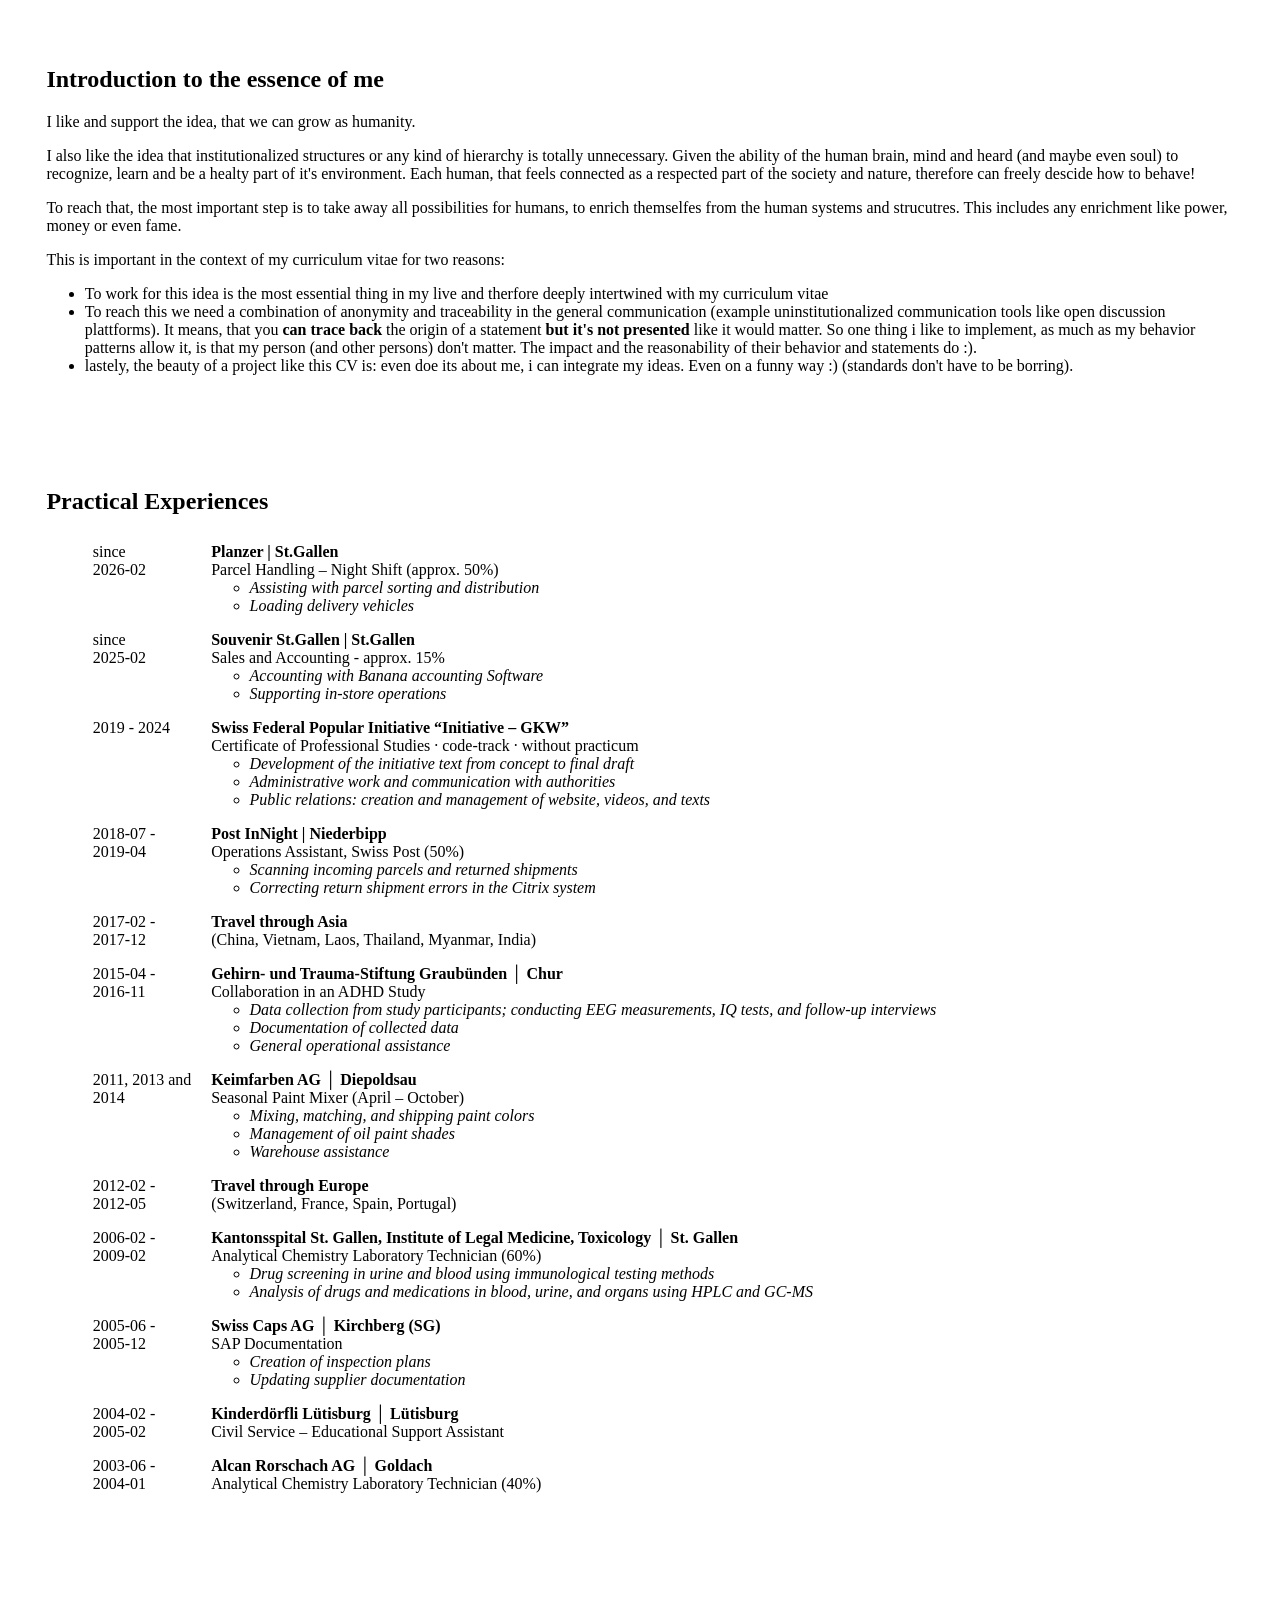
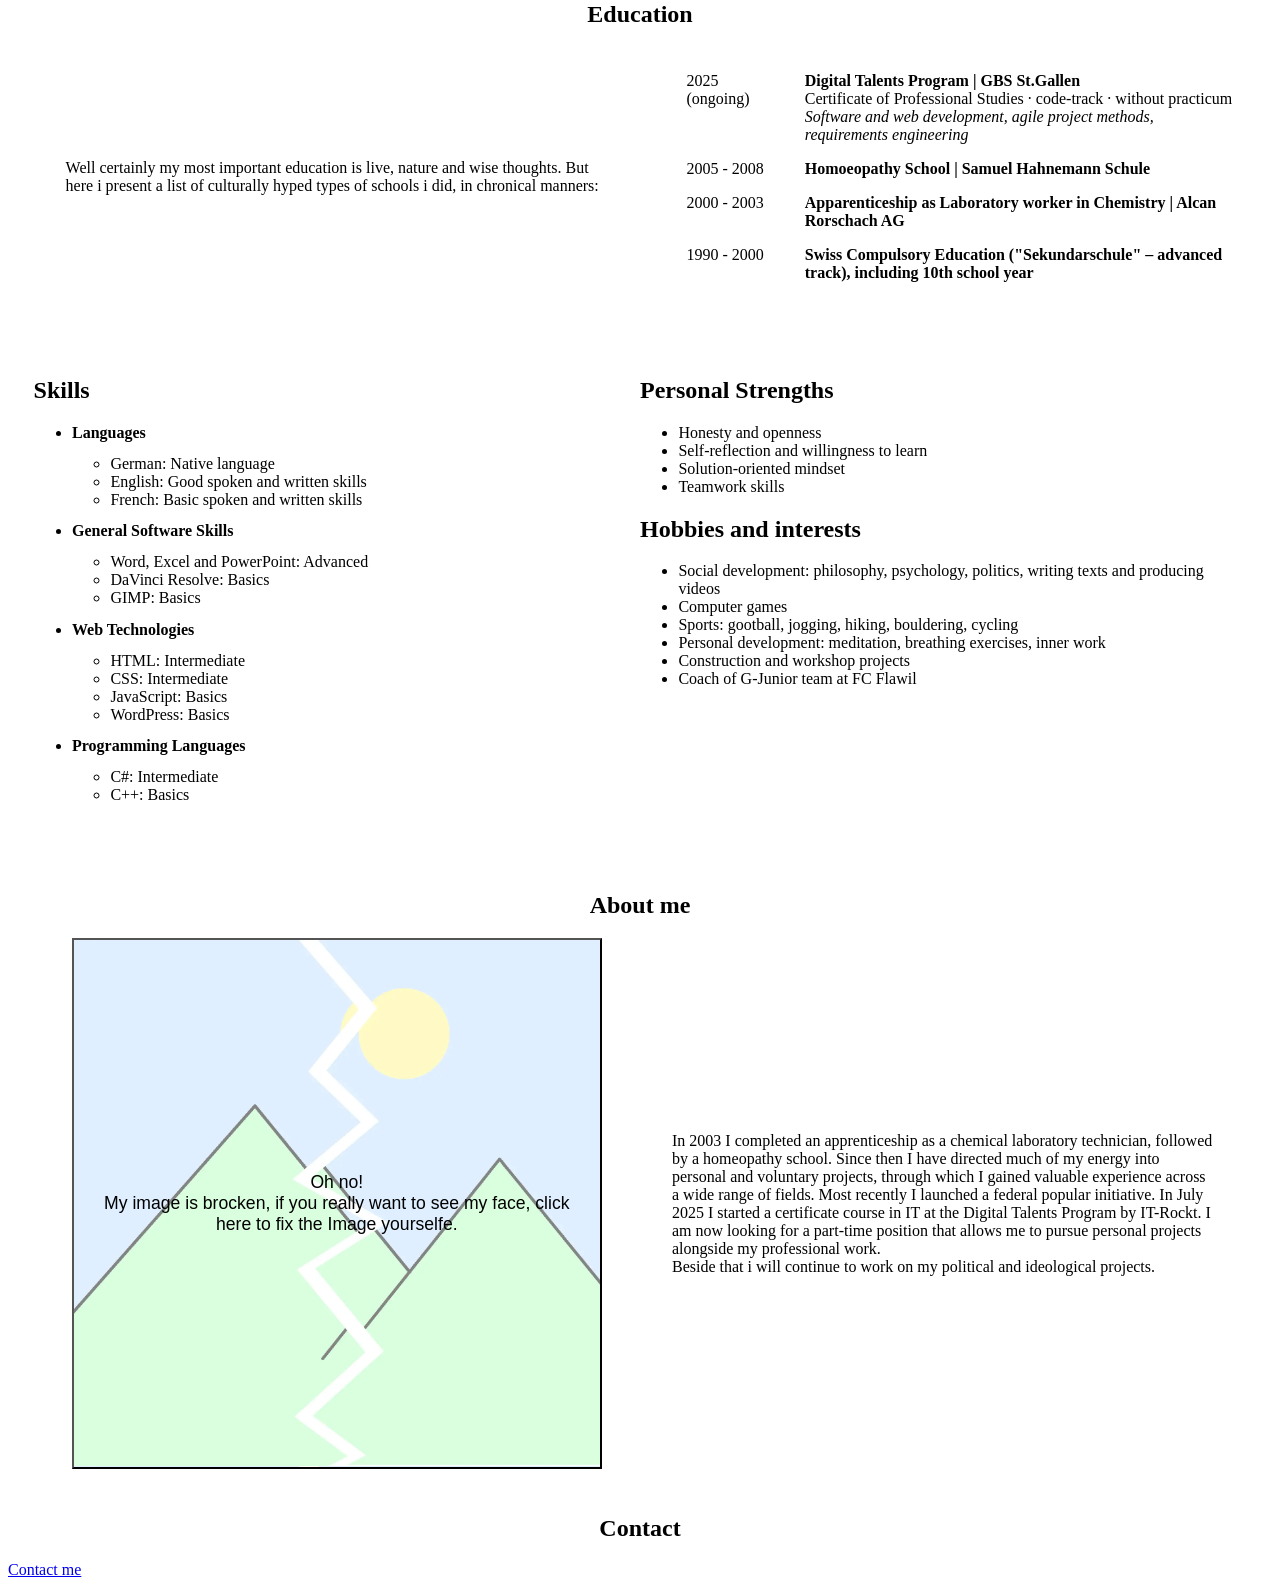
==== docs/index.html @ 8fc04ad5 "added the sceletton for the puzzle game" ====
<!DOCTYPE html>
<html lang="en">

<head>
    <meta charset="UTF-8">
    <meta name="viewport" content="width=device-width, initial-scale=1.0">
    <link rel="stylesheet" href="Styles/styles.css">
    <script src="Scripts/js.js" defer></script>
    <title>Curriculum Vitae</title>
</head>

<body>

<!-- =================================================================================================
                                            -- HEADER --
     =================================================================================================-->

    <header>
        <title>
            Curriculum Vitae
        </title>
    </header>
    <main>
        <section name="page-hero">

        </section>

<!-- =================================================================================================
                                        Section: INTRODUCTION
     =================================================================================================-->

        <section name="indroduction" class="std-section">
            <h1>
                Introduction to the essence of me
            </h1>
            <p class="section-p">
                I like and support the idea, that we can grow as humanity.
            </p>
            <p>
                I also like the idea that institutionalized structures or any kind of hierarchy is totally unnecessary. Given the ability of the human brain, mind and heard (and maybe even soul) to recognize, learn and be a healty part of it's environment. Each human, that feels connected as a respected part of the society and nature, therefore can freely descide how to behave!
            </p>
            <p>
                To reach that, the most important step is to take away all possibilities for humans, to enrich
                themselfes from the human systems and strucutres. This includes any enrichment like power, money or even fame.
            </p>
            <p>
                This is important in the context of my curriculum vitae for two reasons:
            <ul>
                <li>
                    To work for this idea is the most essential thing in my live and therfore deeply intertwined with my curriculum vitae
                </li>
                <li>
                    To reach this we need a combination of anonymity and traceability in the general communication (example uninstitutionalized communication tools like open discussion plattforms). It means, that you <strong>can trace back</strong> the origin of a statement <strong>but it's not presented</strong> like it would matter. So one thing i like to implement, as much as my behavior patterns allow it, is that my person (and other persons) don't matter. The impact and the reasonability of their behavior and statements do :).
                </li>
                <li>
                    lastely, the beauty of a project like this CV is: even doe its about me, i can integrate my ideas. Even on a funny way :) (standards don't have to be borring).
                </li>

            </ul>
            </p>
        </section>

<!-- =================================================================================================
                                    Section: Practical Experiences
     =================================================================================================-->

        <section name="experience" class="std-section">
            <h1>
                Practical Experiences
            </h1>

            <ul>

                <li class="chronical-li">
                    <div>
                        <p>since </p>
                        <time datetime="2025-02">2026-02</time>
                    </div>
                    <div>
                        <h2 class="chronical-li-h2">Planzer | St.Gallen</h2>
                        <p>Parcel Handling – Night Shift (approx. 50%)</p>
                        <p><i>
                                <ul>
                                    <li>
                                        Assisting with parcel sorting and distribution
                                    </li>
                                    <li>
                                        Loading delivery vehicles
                                    </li>
                                </ul>
                            </i></p>
                    </div>
                </li>

                <li class="chronical-li">
                    <div>
                        <p>since </p>
                        <time datetime="2025-02">2025-02</time>
                    </div>
                    <div>
                        <h2 class="chronical-li-h2">Souvenir St.Gallen | St.Gallen</h2>
                        <p>Sales and Accounting - approx. 15%</p>
                        <p><i>
                            <ul>
                                <li>
                                    Accounting with Banana accounting Software
                                </li>
                                <li>
                                    Supporting in-store operations
                                </li>
                            </ul>
                        </i></p>
                    </div>
                </li>

                <li class="chronical-li">
                    <div>
                        <time datetime="2019">2019</time>
                        <span aria-label="to"> - </span>
                        <time datetime="2024">2024</time>
                    </div>
                    <div>
                        <h2 class="chronical-li-h2">Swiss Federal Popular Initiative “Initiative – GKW”</h2>
                        <p>Certificate of Professional Studies · code-track · without practicum</p>
                        <p><i>
                            <ul>
                                <li>
                                    Development of the initiative text from concept to final draft
                                </li>
                                <li>
                                    Administrative work and communication with authorities
                                </li>
                                <li>
                                    Public relations: creation and management of website, videos, and texts
                                </li>
                            </ul>
                        </i></p>
                    </div>
                </li>

                <li class="chronical-li">
                    <div>
                        <time datetime="2018-07">2018-07</time>
                        <span aria-label="to"> - </span>
                        <time datetime="2019-04">2019-04</time>
                    </div>
                    <div>
                        <h2 class="chronical-li-h2">Post InNight | Niederbipp</h2>
                        <p>Operations Assistant, Swiss Post (50%)</p>
                        <p><i>
                            <ul>
                                <li>
                                    Scanning incoming parcels and returned shipments
                                </li>
                                <li>
                                    Correcting return shipment errors in the Citrix system
                                </li>
                            </ul>
                        </i></p>
                    </div>
                </li>

                <li class="chronical-li">
                    <div>
                        <time datetime="2017-02">2017-02</time>
                        <span aria-label="to"> - </span>
                        <time datetime="2017-12">2017-12</time>
                    </div>
                    <div>
                        <h2 class="chronical-li-h2">Travel through Asia</h2>
                        <p>(China, Vietnam, Laos, Thailand, Myanmar, India)</p>
                    </div>
                </li>

                <li class="chronical-li">
                    <div>
                        <time datetime="2015-04">2015-04</time>
                        <span aria-label="to"> - </span>
                        <time datetime="2016-11">2016-11</time>
                    </div>
                    <div>
                        <h2 class="chronical-li-h2">Gehirn- und Trauma-Stiftung Graubünden │ Chur</h2>
                        <p>Collaboration in an ADHD Study</p>
                        <p><i>
                            <ul>
                                <li>
                                    Data collection from study participants; conducting EEG measurements, IQ tests, and follow-up interviews
                                </li>
                                <li>
                                    Documentation of collected data
                                </li>
                                <li>
                                    General operational assistance
                                </li>
                            </ul>
                        </i></p>
                    </div>
                </li>

                <li class="chronical-li">
                    <div>
                        <time datetime="2011">2011</time>, 
                        <time datetime="2013">2013</time> and 
                        <time datetime="2014">2014</time>
                    </div>
                    <div>
                        <h2 class="chronical-li-h2">Keimfarben AG │ Diepoldsau</h2>
                        <p>Seasonal Paint Mixer (April – October)</p>
                        <p><i>
                            <ul>
                                <li>
                                    Mixing, matching, and shipping paint colors
                                </li>
                                <li>
                                    Management of oil paint shades
                                </li>
                                <li>
                                    Warehouse assistance
                                </li>                                
                            </ul>
                        </i></p>
                    </div>
                </li>

                <li class="chronical-li">
                    <div>
                        <time datetime="2012-02">2012-02</time>
                        <span aria-label="to"> - </span>
                        <time datetime="2012-05">2012-05</time>
                    </div>
                    <div>
                        <h2 class="chronical-li-h2">Travel through Europe</h2>
                        <p>(Switzerland, France, Spain, Portugal)</p>
                    </div>
                </li>

                <li class="chronical-li">
                    <div>
                        <time datetime="2006-02">2006-02</time>
                        <span aria-label="to"> - </span>
                        <time datetime="2009-02">2009-02</time>
                    </div>
                    <div>
                        <h2 class="chronical-li-h2">Kantonsspital St. Gallen, Institute of Legal Medicine, Toxicology │ St. Gallen</h2>
                        <p>Analytical Chemistry Laboratory Technician (60%)</p>
                        <p><i>
                            <ul>
                                <li>
                                    Drug screening in urine and blood using immunological testing methods
                                </li>
                                <li>
                                    Analysis of drugs and medications in blood, urine, and organs using HPLC and GC-MS
                                </li>
                            </ul>
                        </i></p>
                    </div>
                </li>
                
                <li class="chronical-li">
                    <div>
                        <time datetime="2005-06">2005-06</time>
                        <span aria-label="to"> - </span>
                        <time datetime="2005-12">2005-12</time>
                    </div>
                    <div>
                        <h2 class="chronical-li-h2">Swiss Caps AG │ Kirchberg (SG)</h2>
                        <p>SAP Documentation</p>
                        <p><i>
                            <ul>
                                <li>
                                    Creation of inspection plans
                                </li>
                                <li>
                                    Updating supplier documentation
                                </li>
                            </ul>
                        </i></p>
                    </div>
                </li>

                <li class="chronical-li">
                    <div>
                        <time datetime="2004-02">2004-02</time>
                        <span aria-label="to"> - </span>
                        <time datetime="2005-02">2005-02</time>
                    </div>
                    <div>
                        <h2 class="chronical-li-h2">Kinderdörfli Lütisburg │ Lütisburg</h2>
                        <p>Civil Service – Educational Support Assistant</p>
                    </div>
                </li>

                <li class="chronical-li">
                    <div>
                        <time datetime="2003-06">2003-06</time>
                        <span aria-label="to"> - </span>
                        <time datetime="2004-01">2004-01</time>
                    </div>
                    <div>
                        <h2 class="chronical-li-h2">Alcan Rorschach AG │ Goldach</h2>
                        <p>Analytical Chemistry Laboratory Technician (40%)</p>
                    </div>
                </li>
            </ul>

        </section>


<!-- =================================================================================================
                                Section: ECUCATION
     =================================================================================================-->        

        <section name="education" class="grid-section">
            
            <h1 class="centered-title">
                Education
            </h1>
            
            <p class="grid-section-p">
                Well certainly my most important education is live, nature and wise thoughts. But here i present a list of culturally hyped types of schools i did, in chronical manners:
            </p>

            <ul>
                <li class="chronical-li">
                    <div>
                        <time datetime="2025">2025</time>
                        <p>(on<span class="hidden-new-line">&hyphen;<br></span>going) </p>
                    </div>
                    <div>
                        <h2 class="chronical-li-h2">Digital Talents Program | GBS St.Gallen</h2>
                        <p>Certificate of Professional Studies · code-track · without practicum</p>
                        <p><i>Software and web development, agile project methods, requirements engineering</i></p>
                    </div>
                </li>

                <li class="chronical-li">
                    <div>
                        <time datetime="2005">2005</time><span aria-label="to"> - </span><time
                            datetime="2008">2008</time>
                    </div>
                    <div>
                        <h2 class="chronical-li-h2">Homoeopathy School | Samuel Hahnemann Schule</h2>
                    </div>
                </li>

                <li class="chronical-li">
                    <div>
                        <time datetime="2000">2000</time>
                        <span aria-label="to"> - </span>
                        <time datetime="2003">2003</time>
                    </div>
                    <div>
                        <h2 class="chronical-li-h2">Apparenticeship as Laboratory worker in Chemistry | Alcan Rorschach AG</h2>
                    </div>
                </li>

                <li class="chronical-li">
                    <div>
                        <time datetime="1990">1990</time>
                        <span aria-label="to"> - </span>
                        <time datetime="2000">2000</time>
                    </div>
                    <div>
                        <h2 class="chronical-li-h2">Swiss Compulsory Education ("Sekundarschule" – advanced track), including 10th school year</h2>
                    </div>
                </li>

            </ul>

        </section>


<!-- =================================================================================================
                                Section: SKILLS, PERSONAL STRENGHTS & HOBBIES
     =================================================================================================-->

        <section name="skills" class="grid-section">
            <div>
                <h1>
                    Skills
                </h1>

                <ul>
                    <li>
                        <h2 class="chronical-li-h2">Languages</h2>
                            
                        <ul>
                            <li>
                                German: Native language
                            </li>
                            <li>
                                English: Good spoken and written skills
                            </li>
                            <li>
                                French: Basic spoken and written skills
                            </li>    
                        </ul>
         
                    </li>

                    <li>
                        <h2 class="chronical-li-h2">General Software Skills</h2>
                            
                        <ul>
                            <li>
                                Word, Excel and PowerPoint: Advanced
                            </li>
                            <li>
                                DaVinci Resolve: Basics
                            </li>
                            <li>
                                GIMP: Basics
                            </li>
                        </ul>
                    </li>

                    <li>    
                        <h2 class="chronical-li-h2">Web Technologies</h2>
                                
                        <ul>
                            <li>
                                HTML: Intermediate
                            </li>
                            <li>
                                CSS: Intermediate
                            </li>
                            <li>
                                JavaScript: Basics
                            </li>
                            <li>
                                WordPress: Basics
                            </li>
                        </ul>
                    </li>

                    <li>    
                        <h2 class="chronical-li-h2">Programming Languages</h2>
                        
                        <ul>
                            <li>
                                C#: Intermediate
                            </li>
                            <li>
                                C++: Basics
                            </li>
                        </ul>
                   </li>

                </ul>
            </div>
        
            <div>
    
                <h1>
                    Personal Strengths
                </h1>
                <ul>
                    <li>
                        Honesty and openness
                    </li>
                    <li>
                        Self-reflection and willingness to learn
                    </li>
                    <li>
                        Solution-oriented mindset
                    </li>
                    <li>
                        Teamwork skills
                    </li>
                </ul>
                
                <h1>
                    Hobbies and interests
                </h1>
                <ul>
                    <li>
                        Social development: philosophy, psychology, politics, writing texts and producing videos
                    </li>
                    <li>
                        Computer games
                    </li>
                    <li>
                        Sports: gootball, jogging, hiking, bouldering, cycling
                    </li>
                    <li>
                        Personal development: meditation, breathing exercises, inner work
                    </li>
                    <li>
                        Construction and workshop projects
                    </li>
                    <li>
                        Coach of G-Junior team at FC Flawil
                    </li>
                </ul>
            </div>

        </section>


<!-- =================================================================================================
                                Section: ABUOUT ME
     =================================================================================================-->

        <section name="about-me" class="grid-section">

            <h1 class="centered-title">About me</h1>

            <button id="image-game-button" aria-label="Button to a visual game. It's not optimized for screen readers">
                Oh no!<br>
                My image is brocken, if you really want to see my face,
                click here to fix the Image yourselfe.</button>

            <p class="grid-section-p">In 2003 I completed an apprenticeship as a chemical laboratory        technician, followed by a homeopathy school. Since then I have directed much of my energy into personal and voluntary projects, through which I gained valuable experience across a wide range of fields. Most recently I launched a federal popular initiative. In July 2025 I started a certificate course in IT at the Digital Talents Program by IT-Rockt. I am now looking for a  part-time position that allows me to pursue personal projects alongside my professional work.
                <br>Beside that i will continue to work on my political and ideological projects.
            </p>
        </section>


<!-- =================================================================================================
                                Section: CONTACT ME
     =================================================================================================-->

        <section name="contact-me">
            <h1 class="centered-title">
                Contact
            </h1>
            <a href="ContactFormular.html" name="contact-form">Contact me</a>
        </section>


    </main>

    <footer>

    </footer>


    <dialog id="image-game-popup" class="dialog-field">
        <p>hi there</p>
        <button id="close-image-game">close</button>
    </dialog>
</body>

</html>
---- docs/Styles/styles.css ----
/* ==============================================================
     Section and Title Styling
   ============================================================== */

.std-section {
    padding: clamp(0.5rem, 3vw, 3rem);
}

.grid-section {
    padding: clamp(0.25rem, 2vw, 2rem)
}

@media (min-width: 900px) {
    .grid-section {
        display: grid; 
        grid-template-columns: 1fr 1fr;
    }
}

@media (min-width: 900px) {
    .centered-title {
        grid-column: 1 / -1;
        text-align: center;
    }
}

.grid-section-p {
    align-content: center;
    margin: 2em;
}

/* ==============================================================
     Chronical List Styling
   ============================================================== */

ul {
    padding-left: clamp(0.5rem, 3vw, 3rem);
}

.chronical-li * {
    margin: 0;
}

.chronical-li-h2 {
    font-size: 16px;
}

.chronical-li {
    display: grid; 
    grid-template-columns: clamp(2rem, 8vw, 10rem) 1fr;
    column-gap: 1rem;
    padding: 0.5em;
    list-style: none;
}

/* ==============================================================
     Spezial Media Queries
   ============================================================== */

@media (min-width: 900px) {
    .hidden-new-line {
        display: none;
    }
}   

/* ==============================================================
     Image Game Styling
   ============================================================== */

   /* ==============================================================
     Image Game Styling
   ============================================================== */
   /* --------------------------------------------------------------
        Button
   -------------------------------------------------------------- */
#image-game-button {
    display: block;
    width: 87.5%;
    aspect-ratio: 1 / 1;
    align-self: center;
    margin: 0 auto;
    padding: 20px;
    background-image: url("../Images/game-button-bg.webp");
    background-size: contain;
    font-size: 1.1em;
}

#image-game-button:hover {
    cursor: pointer;
}

   /* --------------------------------------------------------------
        Dialog
   -------------------------------------------------------------- */

.dialog-field {
    border: 0.2em;
    border-radius: 30%;

}
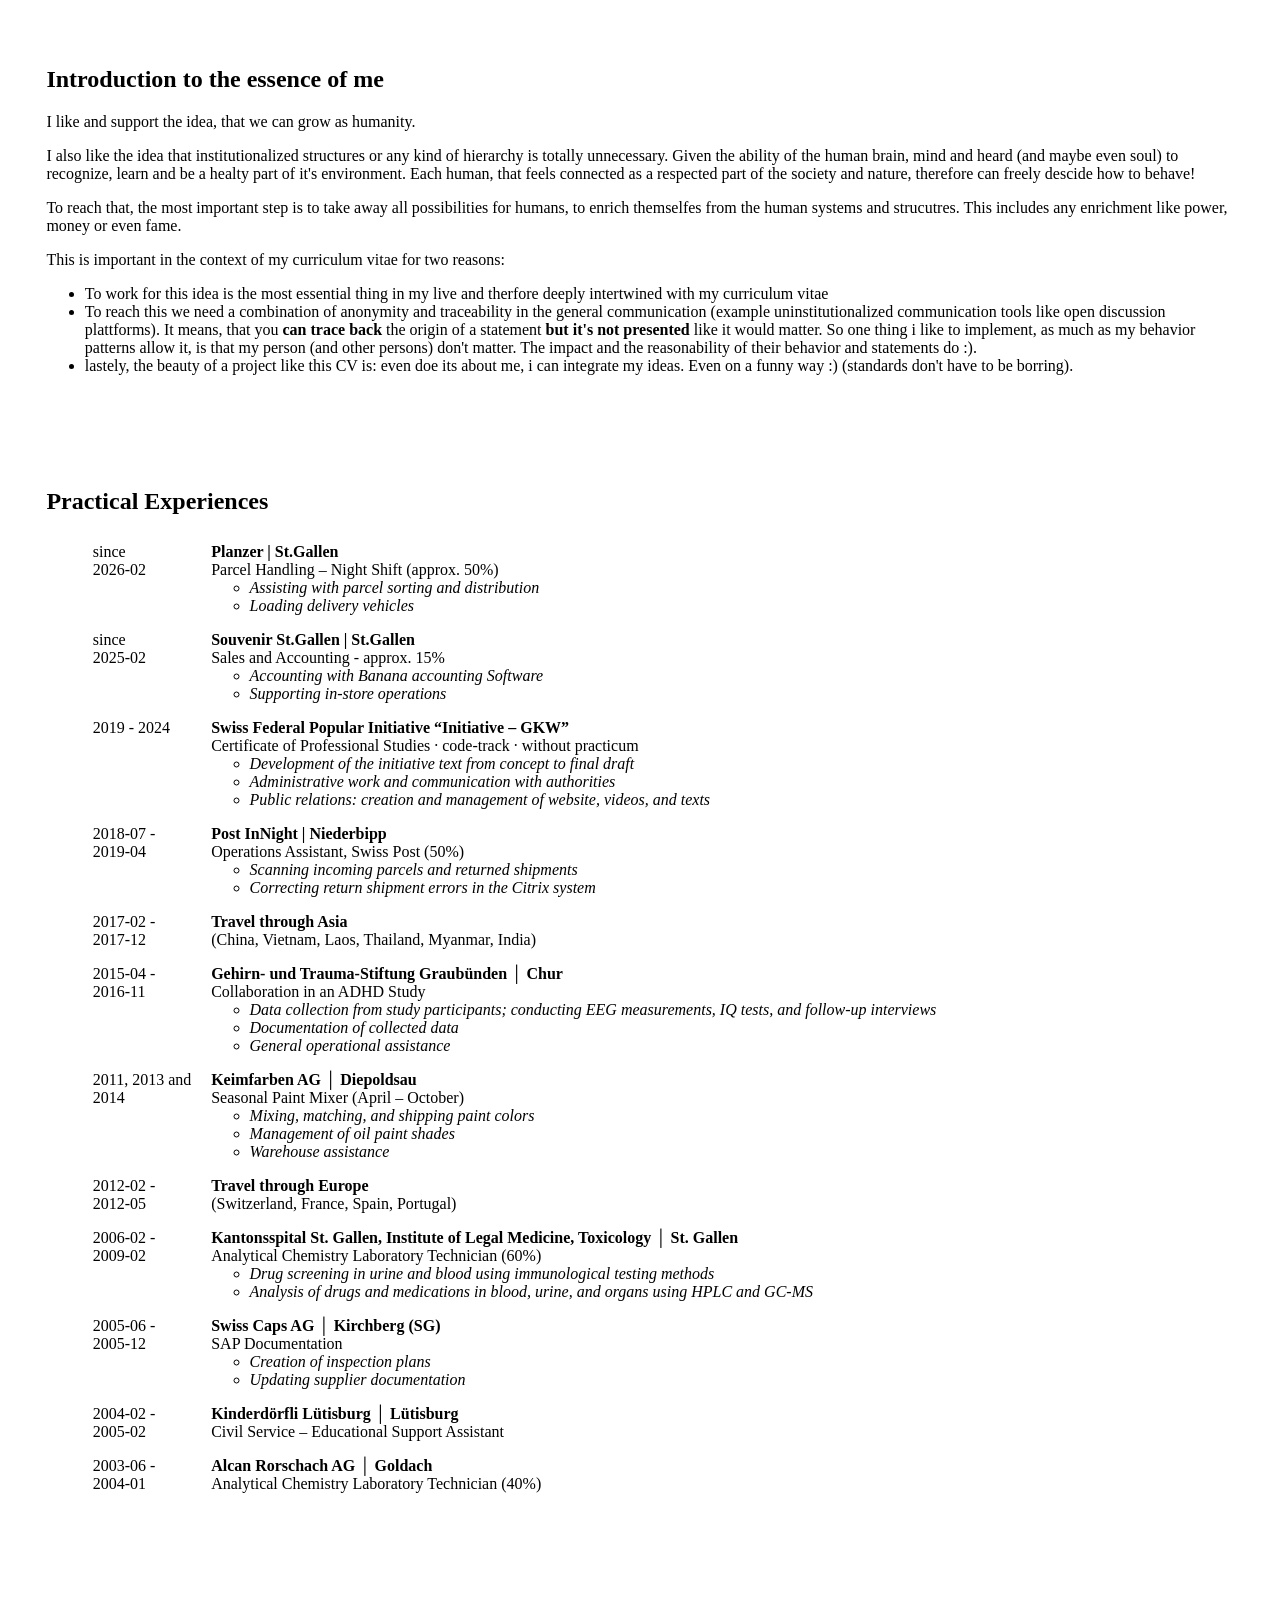
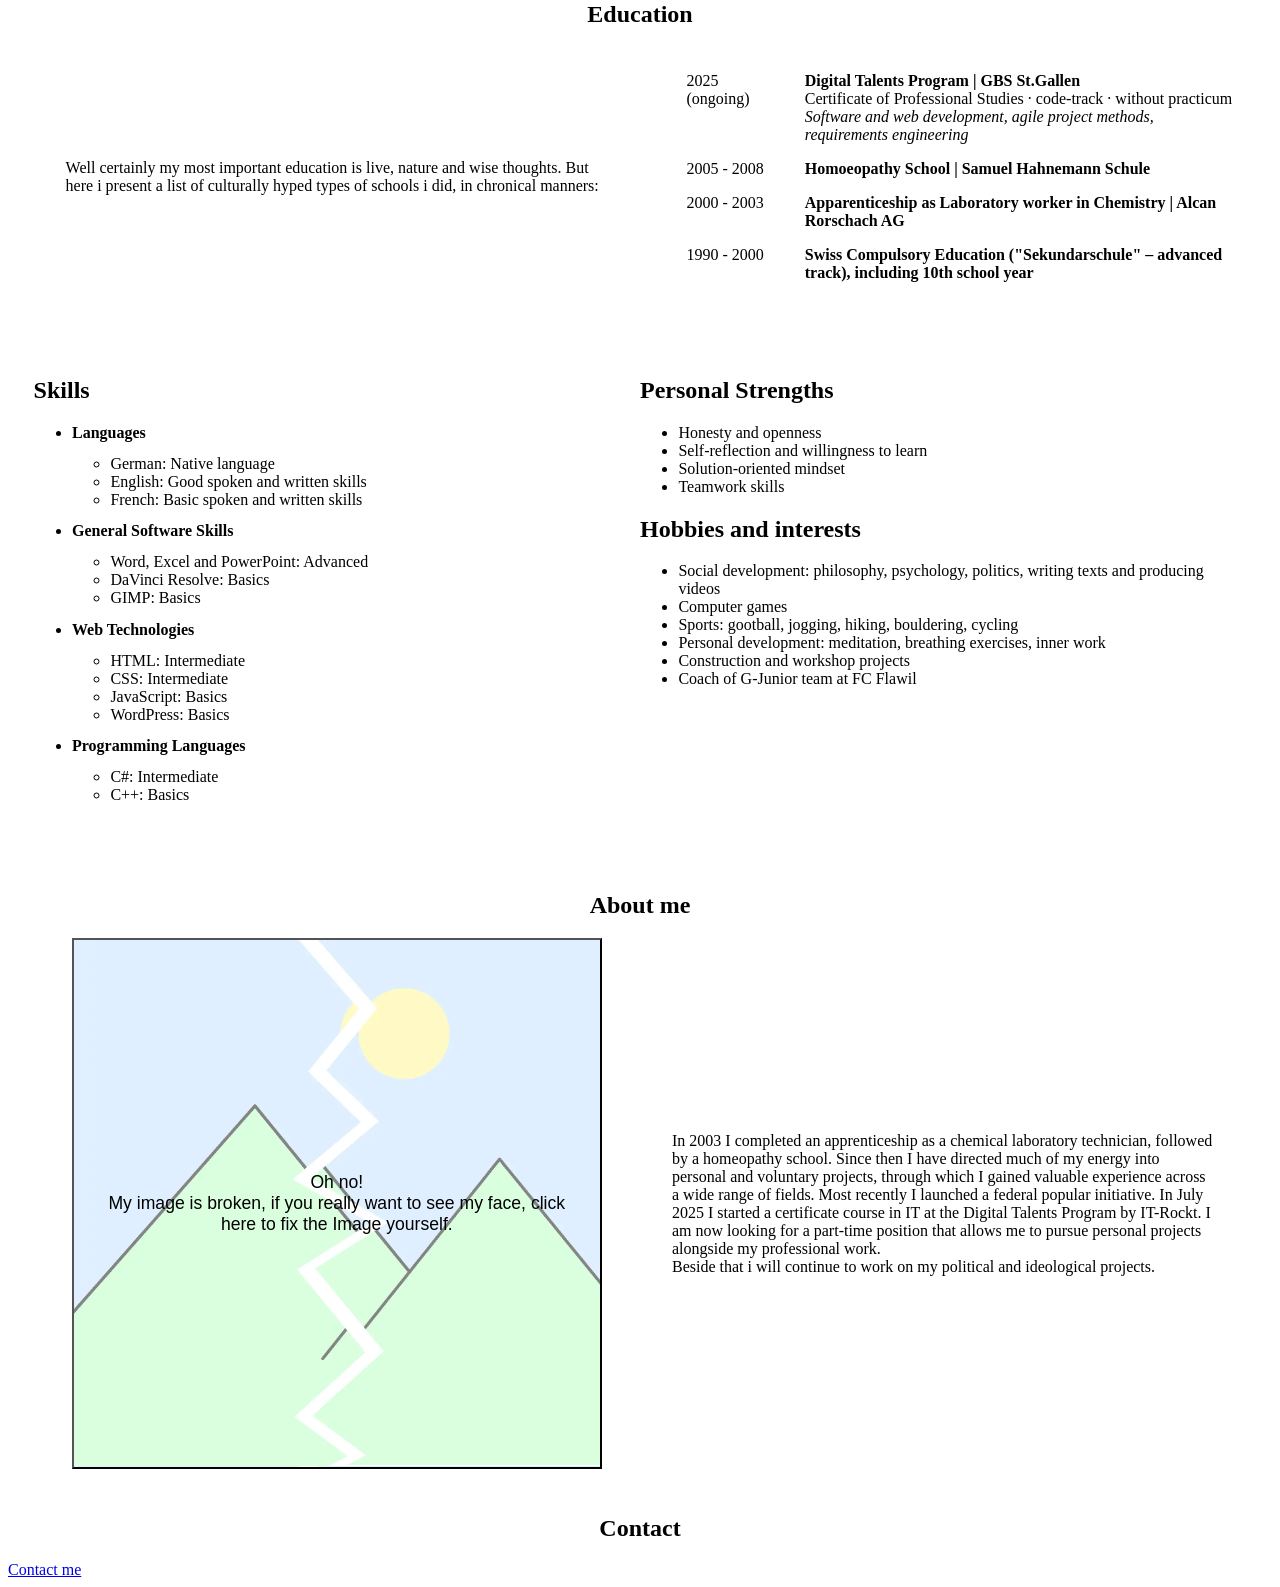
==== commit 04b6bcc9: "added the general styling for the game window" ====
--- a/docs/index.html
+++ b/docs/index.html
@@ -507,8 +507,8 @@
 
             <button id="image-game-button" aria-label="Button to a visual game. It's not optimized for screen readers">
                 Oh no!<br>
-                My image is brocken, if you really want to see my face,
-                click here to fix the Image yourselfe.</button>
+                My image is broken, if you really want to see my face,
+                click here to fix the Image yourself.</button>
 
             <p class="grid-section-p">In 2003 I completed an apprenticeship as a chemical laboratory        technician, followed by a homeopathy school. Since then I have directed much of my energy into personal and voluntary projects, through which I gained valuable experience across a wide range of fields. Most recently I launched a federal popular initiative. In July 2025 I started a certificate course in IT at the Digital Talents Program by IT-Rockt. I am now looking for a  part-time position that allows me to pursue personal projects alongside my professional work.
                 <br>Beside that i will continue to work on my political and ideological projects.
@@ -535,9 +535,20 @@
     </footer>
 
 
+<!-- =================================================================================================
+                                DIALOGS
+     =================================================================================================-->
+
     <dialog id="image-game-popup" class="dialog-field">
-        <p>hi there</p>
-        <button id="close-image-game">close</button>
+        <h1 class="dialog-title dialog-grid-item">Fix My Face - Puzzle</h1>
+        <section id="canvas">
+            <div id="canvas-box" class="game-box"></div>
+        </section>
+        <section id="puzzle">
+            <div id="puzzle-box" class="game-box"></div>
+        </section>
+        <button id="submit-image-solution" class="dialog-grid-item">submit solution</button>
+        <button id="close-image-game" class="close-button dialog-grid-item">close</button>
     </dialog>
 </body>
 
--- a/docs/Styles/styles.css
+++ b/docs/Styles/styles.css
@@ -1,3 +1,14 @@
+/* ==============================================================
+     Global Vaiables
+   ============================================================== */
+
+:root {
+    --std-color-1: #0d3b66;
+    --std-color-2: #faf0ca;
+    --std-color-3: #f4d35e;
+
+}
+
 /* ==============================================================
      Section and Title Styling
    ============================================================== */
@@ -67,9 +78,6 @@
      Image Game Styling
    ============================================================== */
 
-   /* ==============================================================
-     Image Game Styling
-   ============================================================== */
    /* --------------------------------------------------------------
         Button
    -------------------------------------------------------------- */
@@ -94,7 +102,66 @@
    -------------------------------------------------------------- */
 
 .dialog-field {
-    border: 0.2em;
-    border-radius: 30%;
+    place-items: center;
+    width: 90%;
+    height: 90%;
+    border: 0.2em solid var(--std-color-2);
+    border-radius: 2vw 2vh;
+    padding: 0;
+}
 
+.dialog-field-wide {
+    display: grid;
+    grid-template-columns: 1fr 1fr;
+    grid-template-rows: 1fr 10fr 1fr;
+}
+
+.dialog-field-stacked {
+    display: grid;
+    grid-template-columns: 1fr;
+    grid-template-rows: 1fr 10fr 10fr 1fr 1fr;
+}
+
+.dialog-title {
+    grid-column: 1 / -1;
+    margin: 0;
+}
+
+#submit-image-solution {
+    width: clamp(120px, 8vw, 160px);
+    height: clamp(20px, 5vh, 30px);
+}
+
+.close-button {
+    width: clamp(70px, 7vw, 120px);
+    height: clamp(20px, 5vh, 30px);
+}
+
+   /* --------------------------------------------------------------
+        Window - Styling for Puzzle
+   -------------------------------------------------------------- */
+
+.dialog-field::backdrop {
+    backdrop-filter: blur(4px);
+    background-color: color-mix(in srgb, var(--std-color-1) 30%, transparent);
+}
+
+.game-box {
+    background-color: var(--std-color-2);
+    aspect-ratio: 1 / 1;
+    margin: 0 auto;
+}
+
+#canvas {
+    width: 100%;
+    height: 100%;
+}
+
+#puzzle {
+    width: 100%;
+    height: 100%;
+}
+
+.dialog-grid-item {
+    margin: 16px;
 }
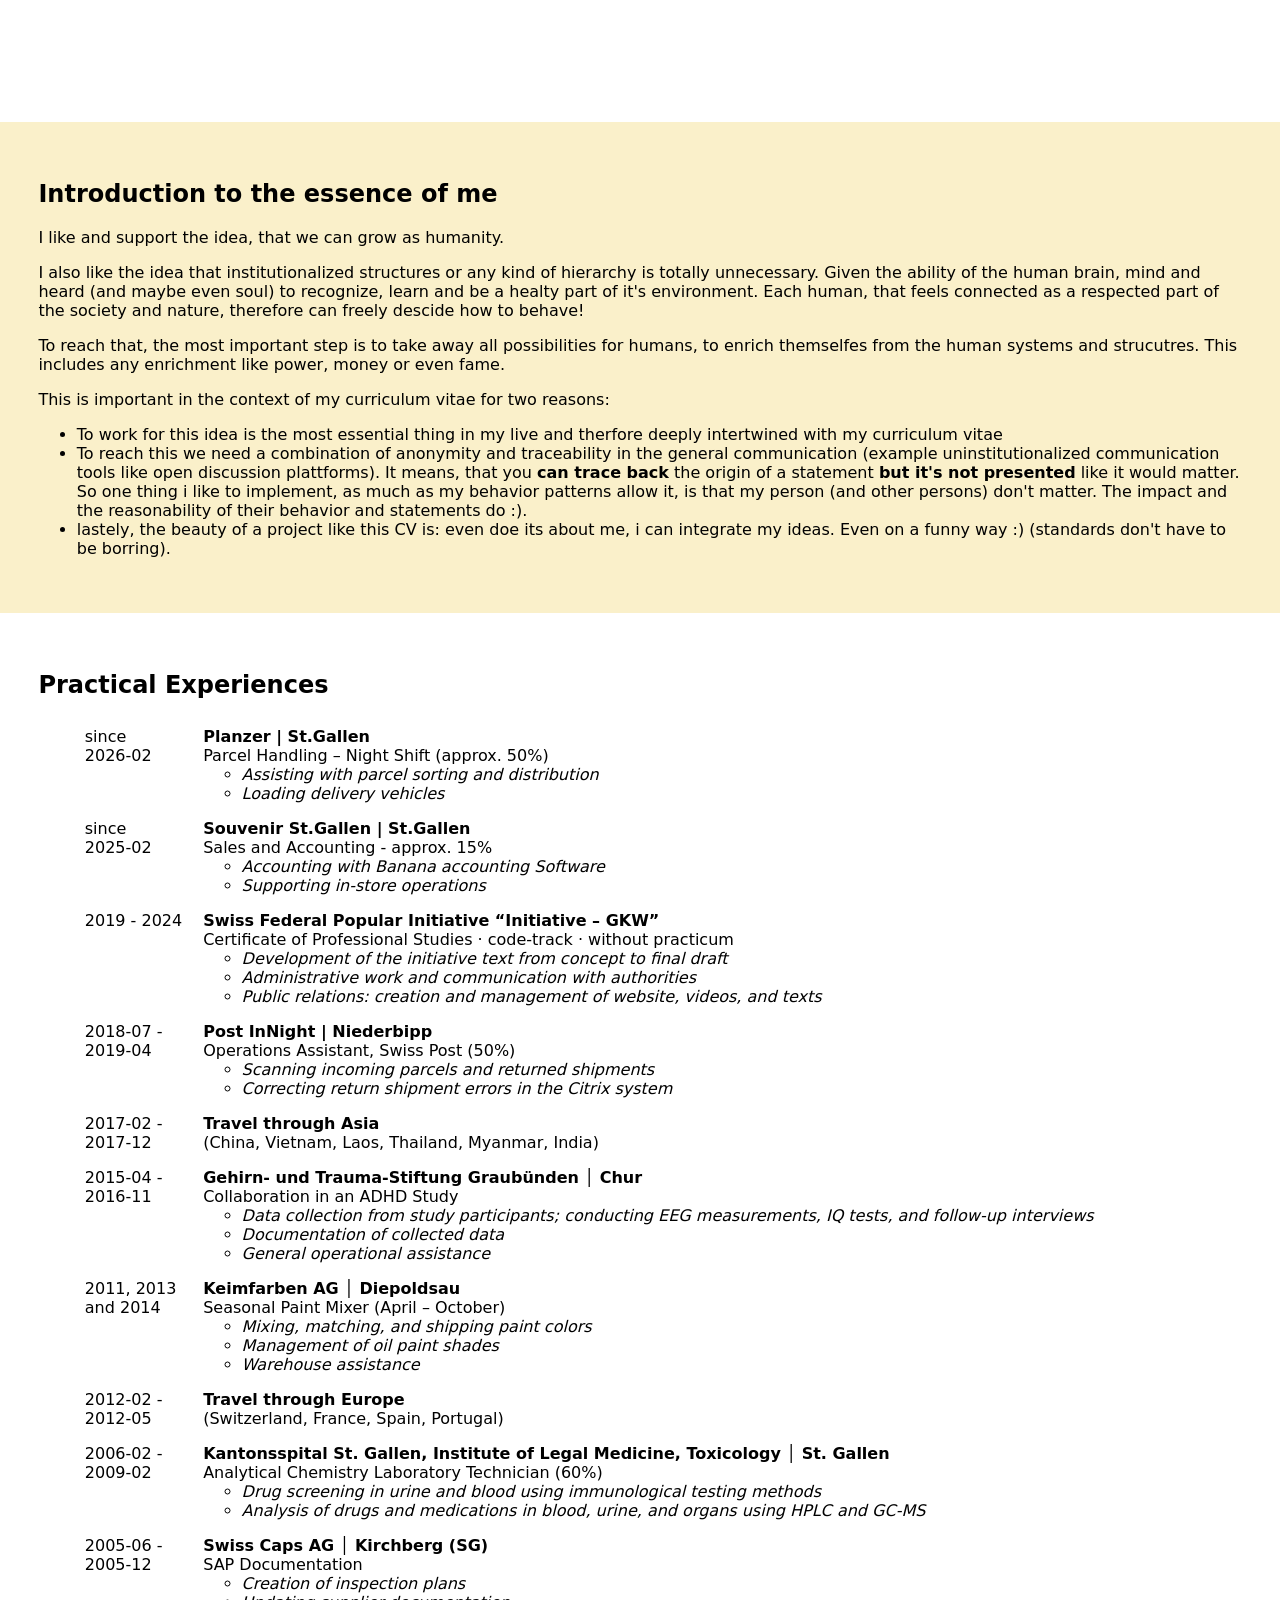
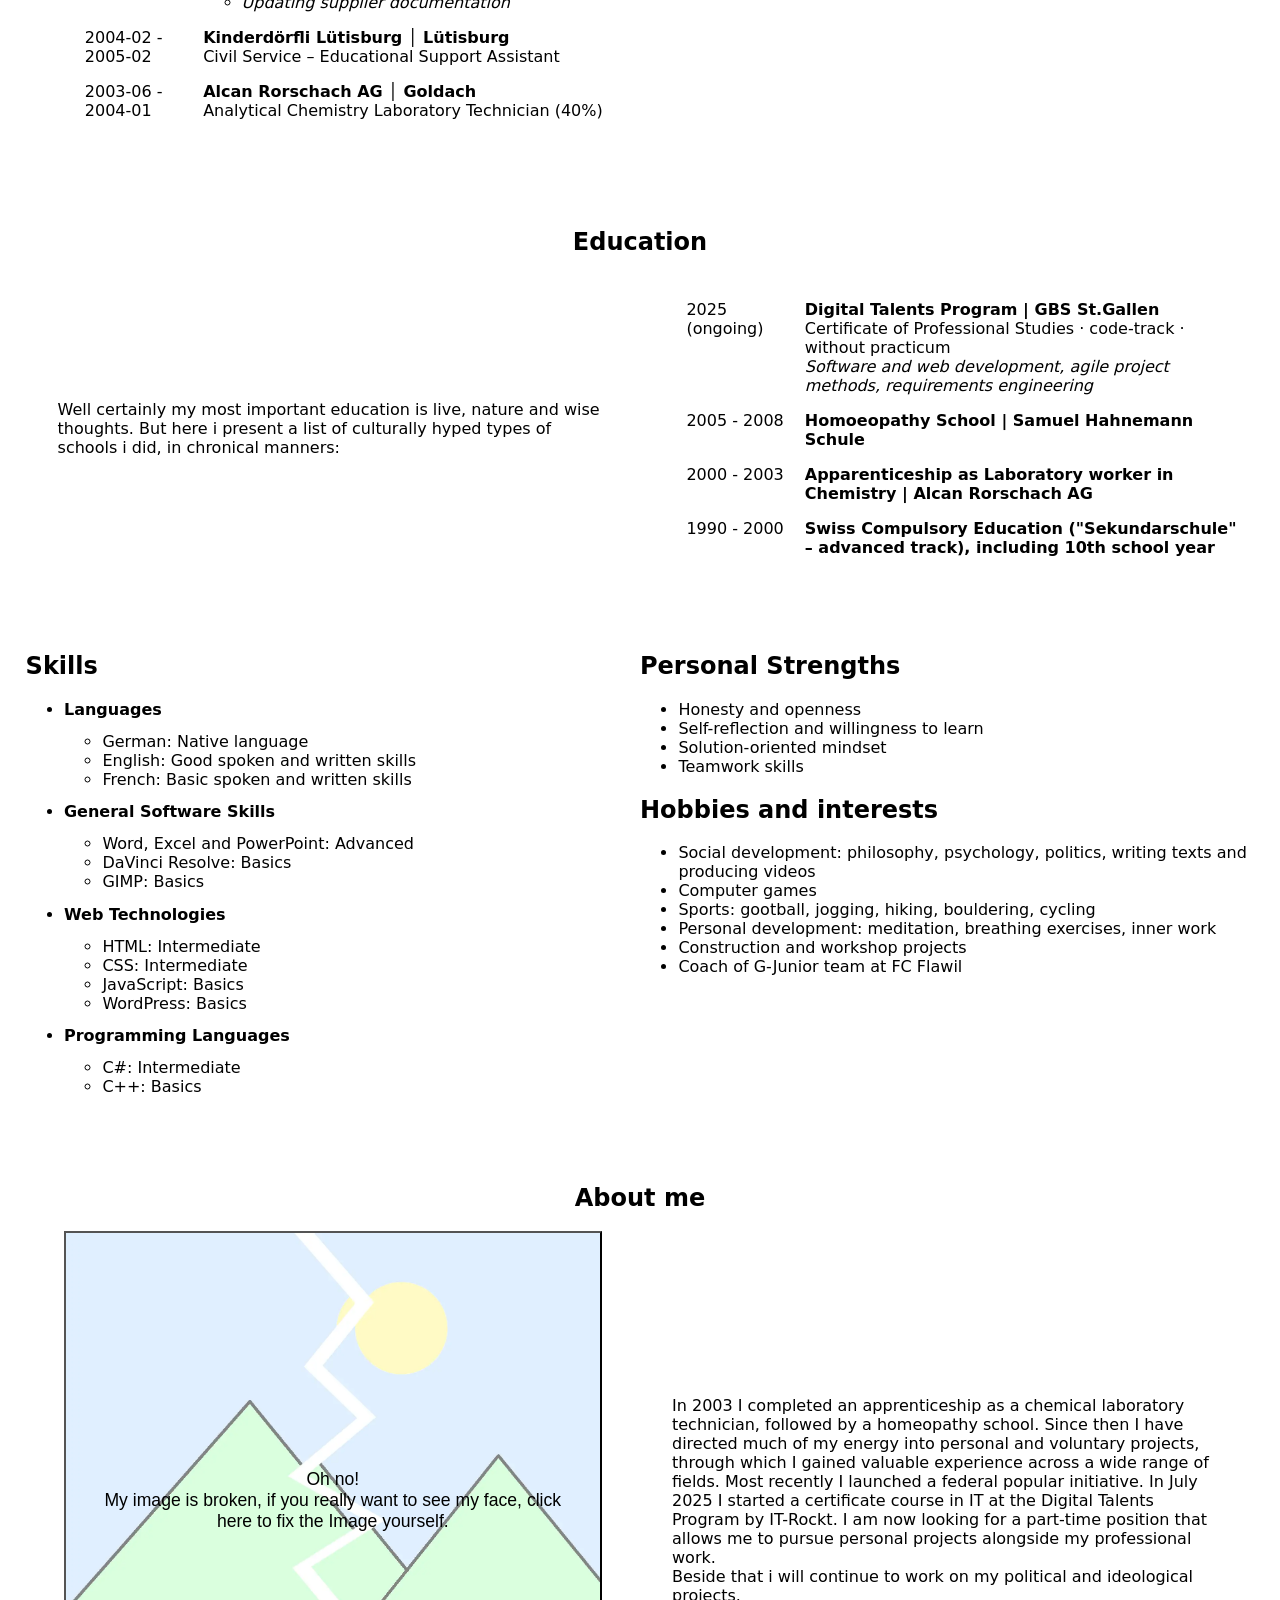
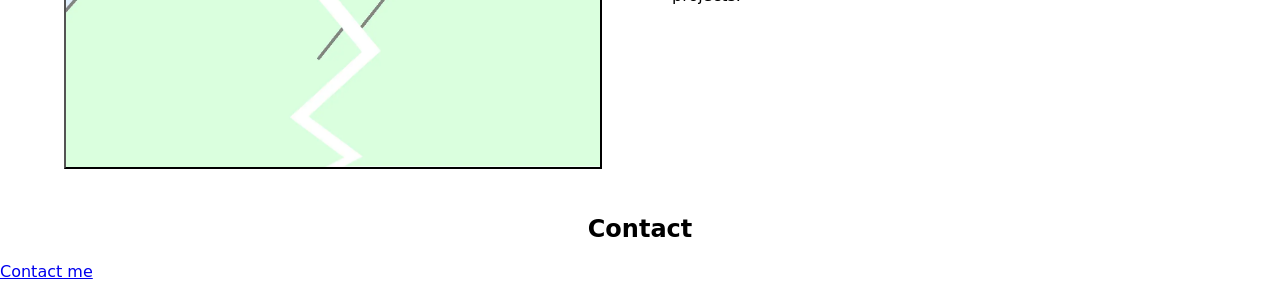
==== commit d28dcff1: "i had to rework the JS for the puzzle as it wasnt working, now i removed the setBox function. Also i" ====
--- a/docs/index.html
+++ b/docs/index.html
@@ -15,21 +15,30 @@
                                             -- HEADER --
      =================================================================================================-->
 
-    <header>
-        <title>
+    <header id="header">
+        <h1 id="header-title">
             Curriculum Vitae
-        </title>
+        </h1>
+        <button id="guessing-name-game">Guessing Name Game</button>
+        <nav aria-label="Main navigation">
+            <ul>
+                <li><a href="#introduction">Introduction</a></li>
+                <li><a href="#experience">Experience</a></li>
+                <li><a href="#ecucation">Education</a></li>
+                <li><a href="#skills">Skills</a></li>
+                <li><a href="#about-me">About me</a></li>
+            </ul>
+        </nav>
+        <a href="ContactFormular.html" class="header-contact-btn">Contact</a>
     </header>
+    
     <main>
-        <section name="page-hero">
-
-        </section>
 
 <!-- =================================================================================================
                                         Section: INTRODUCTION
      =================================================================================================-->
 
-        <section name="indroduction" class="std-section">
+        <section name="indroduction" class="std-section" id="introduction">
             <h1>
                 Introduction to the essence of me
             </h1>
@@ -64,7 +73,7 @@
                                     Section: Practical Experiences
      =================================================================================================-->
 
-        <section name="experience" class="std-section">
+        <section name="experience" class="std-section" id="experience">
             <h1>
                 Practical Experiences
             </h1>
@@ -79,16 +88,14 @@
                     <div>
                         <h2 class="chronical-li-h2">Planzer | St.Gallen</h2>
                         <p>Parcel Handling – Night Shift (approx. 50%)</p>
-                        <p><i>
-                                <ul>
-                                    <li>
-                                        Assisting with parcel sorting and distribution
-                                    </li>
-                                    <li>
-                                        Loading delivery vehicles
-                                    </li>
-                                </ul>
-                            </i></p>
+                        <ul>
+                            <li>
+                                <i>Assisting with parcel sorting and distribution</i>
+                            </li>
+                            <li>
+                                <i>Loading delivery vehicles</i>
+                            </li>
+                        </ul>
                     </div>
                 </li>
 
@@ -100,16 +107,14 @@
                     <div>
                         <h2 class="chronical-li-h2">Souvenir St.Gallen | St.Gallen</h2>
                         <p>Sales and Accounting - approx. 15%</p>
-                        <p><i>
-                            <ul>
-                                <li>
-                                    Accounting with Banana accounting Software
-                                </li>
-                                <li>
-                                    Supporting in-store operations
-                                </li>
-                            </ul>
-                        </i></p>
+                        <ul>
+                            <li>
+                                <i>Accounting with Banana accounting Software</i>
+                            </li>
+                            <li>
+                                <i>Supporting in-store operations</i>
+                            </li>
+                        </ul>
                     </div>
                 </li>
 
@@ -122,19 +127,17 @@
                     <div>
                         <h2 class="chronical-li-h2">Swiss Federal Popular Initiative “Initiative – GKW”</h2>
                         <p>Certificate of Professional Studies · code-track · without practicum</p>
-                        <p><i>
-                            <ul>
-                                <li>
-                                    Development of the initiative text from concept to final draft
-                                </li>
-                                <li>
-                                    Administrative work and communication with authorities
-                                </li>
-                                <li>
-                                    Public relations: creation and management of website, videos, and texts
-                                </li>
-                            </ul>
-                        </i></p>
+                        <ul>
+                            <li>
+                                <i>Development of the initiative text from concept to final draft</i>
+                            </li>
+                            <li>
+                                <i>Administrative work and communication with authorities</i>
+                            </li>
+                            <li>
+                                <i>Public relations: creation and management of website, videos, and texts</i>
+                            </li>
+                        </ul>
                     </div>
                 </li>
 
@@ -147,16 +150,14 @@
                     <div>
                         <h2 class="chronical-li-h2">Post InNight | Niederbipp</h2>
                         <p>Operations Assistant, Swiss Post (50%)</p>
-                        <p><i>
-                            <ul>
-                                <li>
-                                    Scanning incoming parcels and returned shipments
-                                </li>
-                                <li>
-                                    Correcting return shipment errors in the Citrix system
-                                </li>
-                            </ul>
-                        </i></p>
+                        <ul>
+                            <li>
+                                <i>Scanning incoming parcels and returned shipments</i>
+                            </li>
+                            <li>
+                                <i>Correcting return shipment errors in the Citrix system</i>
+                            </li>
+                        </ul>
                     </div>
                 </li>
 
@@ -181,19 +182,18 @@
                     <div>
                         <h2 class="chronical-li-h2">Gehirn- und Trauma-Stiftung Graubünden │ Chur</h2>
                         <p>Collaboration in an ADHD Study</p>
-                        <p><i>
-                            <ul>
-                                <li>
-                                    Data collection from study participants; conducting EEG measurements, IQ tests, and follow-up interviews
-                                </li>
-                                <li>
-                                    Documentation of collected data
-                                </li>
-                                <li>
-                                    General operational assistance
-                                </li>
-                            </ul>
-                        </i></p>
+                        <ul>
+                            <li>
+                                <i>Data collection from study participants; conducting EEG measurements, IQ tests, and follow-up interviews</i>
+                            </li>
+                            <li>
+                                <i>Documentation of collected data</i>
+                            </li>
+                            <li>
+                                <i>General operational assistance</i>
+                            </li>
+                        </ul>
+                        
                     </div>
                 </li>
 
@@ -206,19 +206,19 @@
                     <div>
                         <h2 class="chronical-li-h2">Keimfarben AG │ Diepoldsau</h2>
                         <p>Seasonal Paint Mixer (April – October)</p>
-                        <p><i>
-                            <ul>
-                                <li>
-                                    Mixing, matching, and shipping paint colors
-                                </li>
-                                <li>
-                                    Management of oil paint shades
-                                </li>
-                                <li>
-                                    Warehouse assistance
-                                </li>                                
-                            </ul>
-                        </i></p>
+                    
+                        <ul>
+                            <li>
+                                <i>Mixing, matching, and shipping paint colors</i>
+                            </li>
+                            <li>
+                               <i>Management of oil paint shades</i>
+                            </li>
+                            <li>
+                                <i>Warehouse assistance</i>
+                            </li>                                
+                        </ul>
+                    
                     </div>
                 </li>
 
@@ -243,16 +243,15 @@
                     <div>
                         <h2 class="chronical-li-h2">Kantonsspital St. Gallen, Institute of Legal Medicine, Toxicology │ St. Gallen</h2>
                         <p>Analytical Chemistry Laboratory Technician (60%)</p>
-                        <p><i>
-                            <ul>
-                                <li>
-                                    Drug screening in urine and blood using immunological testing methods
-                                </li>
-                                <li>
-                                    Analysis of drugs and medications in blood, urine, and organs using HPLC and GC-MS
-                                </li>
-                            </ul>
-                        </i></p>
+                        <ul>
+                            <li>
+                                <i>Drug screening in urine and blood using immunological testing methods</i>
+                            </li>
+                            <li>
+                                <i>Analysis of drugs and medications in blood, urine, and organs using HPLC and GC-MS</i>
+                            </li>
+                        </ul>
+                        
                     </div>
                 </li>
                 
@@ -265,16 +264,15 @@
                     <div>
                         <h2 class="chronical-li-h2">Swiss Caps AG │ Kirchberg (SG)</h2>
                         <p>SAP Documentation</p>
-                        <p><i>
-                            <ul>
-                                <li>
-                                    Creation of inspection plans
-                                </li>
-                                <li>
-                                    Updating supplier documentation
-                                </li>
-                            </ul>
-                        </i></p>
+                        <ul>
+                            <li>
+                                <i>Creation of inspection plans</i>
+                            </li>
+                            <li>
+                                <i>Updating supplier documentation</i>
+                            </li>
+                        </ul>
+                        
                     </div>
                 </li>
 
@@ -310,7 +308,7 @@
                                 Section: ECUCATION
      =================================================================================================-->        
 
-        <section name="education" class="grid-section">
+        <section name="education" class="grid-section" id="ecucation">
             
             <h1 class="centered-title">
                 Education
@@ -374,7 +372,7 @@
                                 Section: SKILLS, PERSONAL STRENGHTS & HOBBIES
      =================================================================================================-->
 
-        <section name="skills" class="grid-section">
+        <section name="skills" class="grid-section" id="skills">
             <div>
                 <h1>
                     Skills
@@ -501,7 +499,7 @@
                                 Section: ABUOUT ME
      =================================================================================================-->
 
-        <section name="about-me" class="grid-section">
+        <section name="about-me" class="grid-section" id="about-me">
 
             <h1 class="centered-title">About me</h1>
 
@@ -540,14 +538,14 @@
      =================================================================================================-->
 
     <dialog id="image-game-popup" class="dialog-field">
+        <div class="dialog-icons">
+            <button id="info-button" aria-label="Instructions">ℹ</button>
+            <button id="close-image-game" aria-label="Close">✕</button>
+        </div>
         <h1 class="dialog-title dialog-grid-item">Fix My Face - Puzzle</h1>
-        <section id="canvas">
-            <div id="canvas-box" class="game-box"></div>
-        </section>
         <section id="puzzle">
             <div id="puzzle-box" class="game-box"></div>
         </section>
-        <button id="submit-image-solution" class="dialog-grid-item">submit solution</button>
         <button id="close-image-game" class="close-button dialog-grid-item">close</button>
     </dialog>
 </body>
--- a/docs/Styles/styles.css
+++ b/docs/Styles/styles.css
@@ -1,3 +1,13 @@
+/* ==============================================================
+     Global Styles
+   ============================================================== */
+
+body {
+    margin: 0;
+    box-sizing: border-box;
+    font-family: system-ui, Segoe UI, sans-serif;
+}
+
 /* ==============================================================
      Global Vaiables
    ============================================================== */
@@ -9,6 +19,62 @@
 
 }
 
+
+
+/* ==============================================================
+     Header Styling
+   ============================================================== */
+
+#header {
+    position: sticky;
+    top: 0;
+    z-index: 100;
+    display: flex;
+    justify-content: space-evenly;
+    align-content: center;
+    height: 90px;
+    width: 100%;
+    padding: 1em;
+    background-color: var(--std-color-1);
+    transition: transform 0.3s ease;
+}
+
+.header-hidden {
+    transform: translateY(-100%);
+}
+
+#header-title {
+    color: var(--std-color-2);
+}
+
+nav {
+  align-content: center;
+}
+
+nav ul {
+    display: flex;
+    align-items: center;
+    align-content: center;
+    list-style: none;
+    padding: 0;
+    margin: 0;
+    gap: 0.5em;
+}
+
+nav a {
+    display: block;
+    padding: 0.5em 1em;
+    background-color: var(--std-color-3);
+    text-decoration: none;
+    border-radius: 4px;
+}
+
+
+.header-contact-btn {
+    display: block;
+    align-self: center;
+    color: var(--std-color-2);
+}
 /* ==============================================================
      Section and Title Styling
    ============================================================== */
@@ -38,6 +104,40 @@
 .grid-section-p {
     align-content: center;
     margin: 2em;
+}
+
+   /* --------------------------------------------------------------
+        Spezific Section Styling
+   -------------------------------------------------------------- */
+
+#introduction {
+    background-color: var(--std-color-2);
+    animation: slide-in 1.2s ease-out forwards;
+}
+
+@keyframes slide-in {
+    from {
+        opacity: 0;
+        transform: translateX(100%);
+    }
+    to {
+        opacity: 1;
+        transform: translateX(0);
+    }
+}
+
+#experience {
+    animation: reveal-down 2.5s ease 2s both;
+
+}
+
+@keyframes reveal-down {
+    from {
+        clip-path: inset(0 0 100% 0);
+    }
+    to {
+        clip-path: inset(0 0 0% 0);
+    }
 }
 
 /* ==============================================================
@@ -102,6 +202,9 @@
    -------------------------------------------------------------- */
 
 .dialog-field {
+    display: grid;
+    grid-template-columns: 1fr;
+    grid-template-rows: 1fr 10fr 1fr;
     place-items: center;
     width: 90%;
     height: 90%;
@@ -110,16 +213,21 @@
     padding: 0;
 }
 
-.dialog-field-wide {
-    display: grid;
-    grid-template-columns: 1fr 1fr;
-    grid-template-rows: 1fr 10fr 1fr;
-}
-
-.dialog-field-stacked {
-    display: grid;
-    grid-template-columns: 1fr;
-    grid-template-rows: 1fr 10fr 10fr 1fr 1fr;
+.dialog-icons {
+    position: fixed;
+    top: 8px;
+    right: 8px;
+    display: flex;
+    gap: 8px;
+    z-index: 9999;
+}
+
+#info-button {
+    background-color: var(--std-color-3);
+}
+
+#close-image-game {
+    background-color: lightcoral;
 }
 
 .dialog-title {
@@ -147,21 +255,46 @@
 }
 
 .game-box {
+    position: absolute;
+    transform-origin: top left;
+    overflow: hidden;
     background-color: var(--std-color-2);
-    aspect-ratio: 1 / 1;
-    margin: 0 auto;
-}
-
-#canvas {
-    width: 100%;
-    height: 100%;
 }
 
 #puzzle {
-    width: 100%;
-    height: 100%;
-}
+    grid-column: 1 / -1;
+    position: relative;
+    width: 92%;
+    height: 92%;
+}
+
 
 .dialog-grid-item {
     margin: 16px;
+}
+
+   /* --------------------------------------------------------------
+        Animations for Puzzle
+   -------------------------------------------------------------- */
+
+.piece-drop {
+    animation: drop-in 0.4s ease-out;
+    animation-fill-mode: forwards;
+}
+
+
+@keyframes drop-in {
+    from {
+        opacity: 0;
+        transform: translate(-100%, -100%);
+    }
+    to {
+        opacity: 1;
+        transform: translate(-50%, -50%);
+    }
+}
+
+
+dialog:not([open]) {
+    display: none;
 }
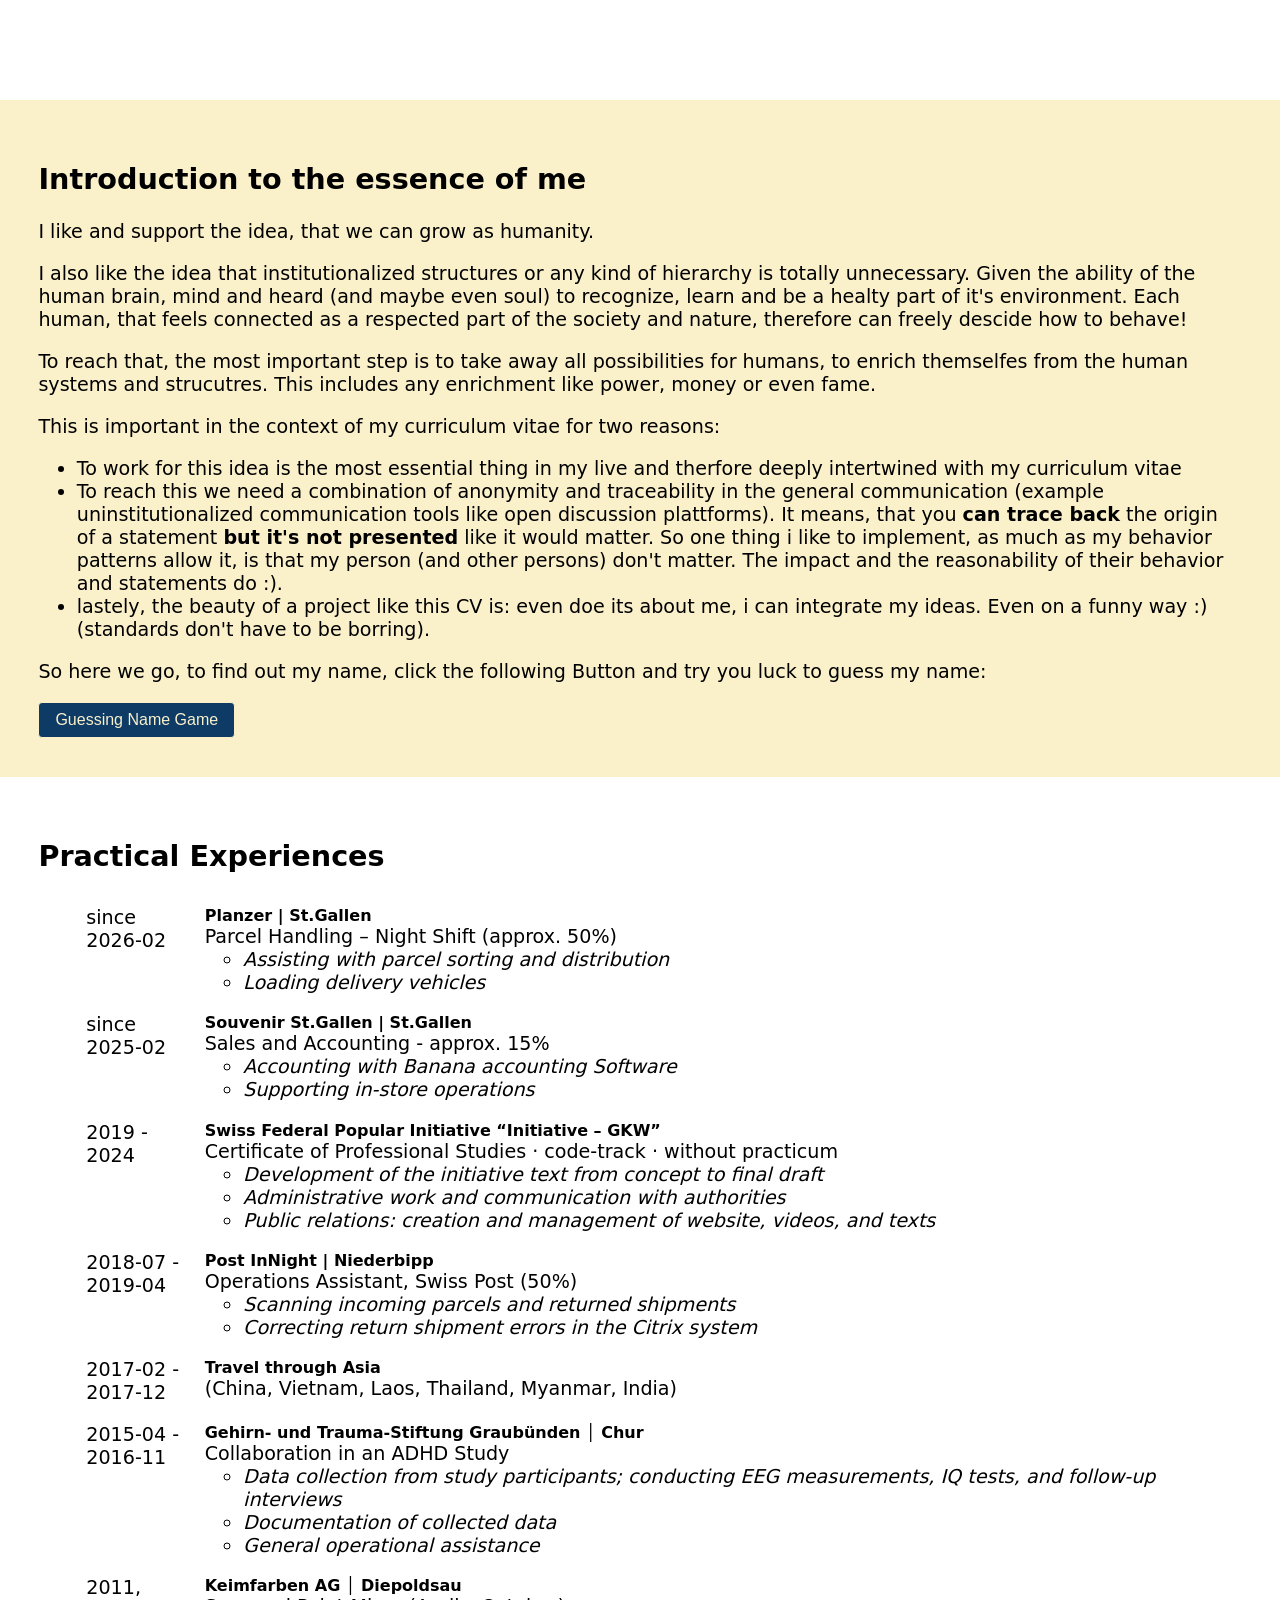
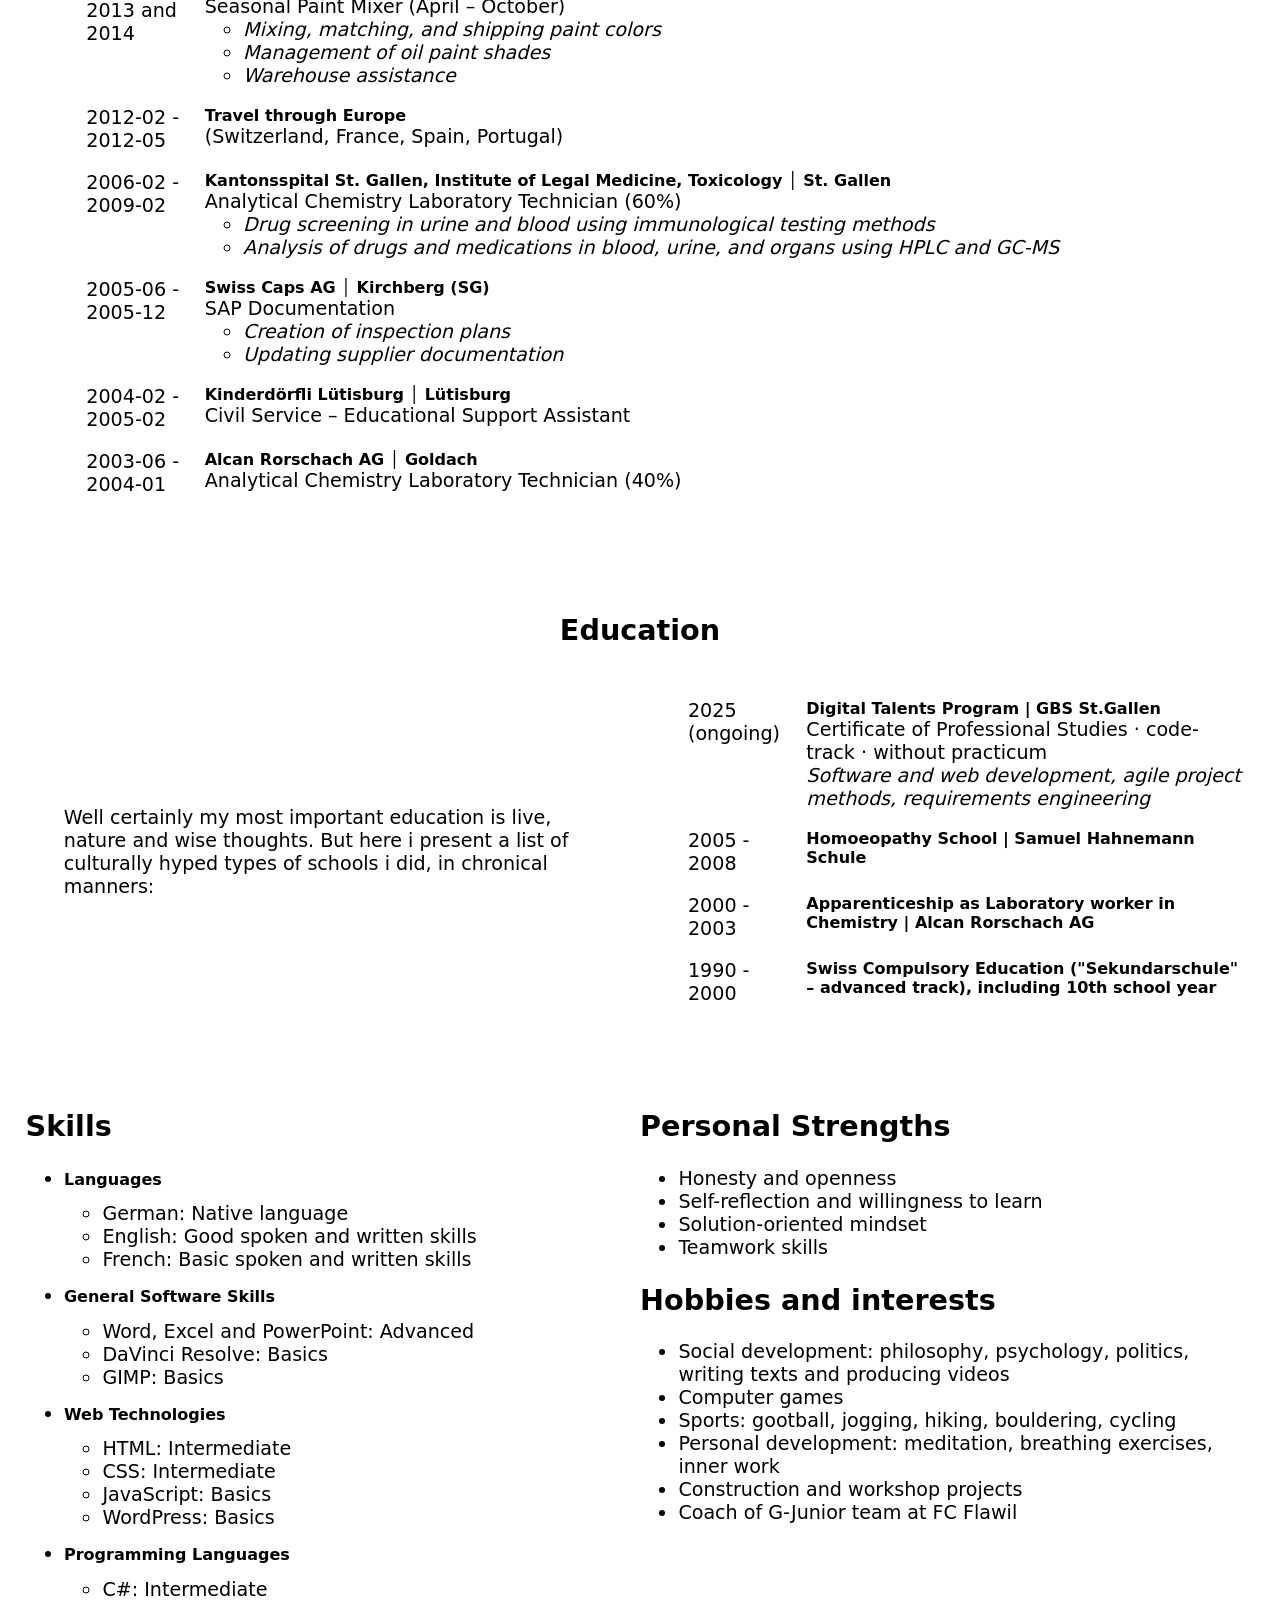
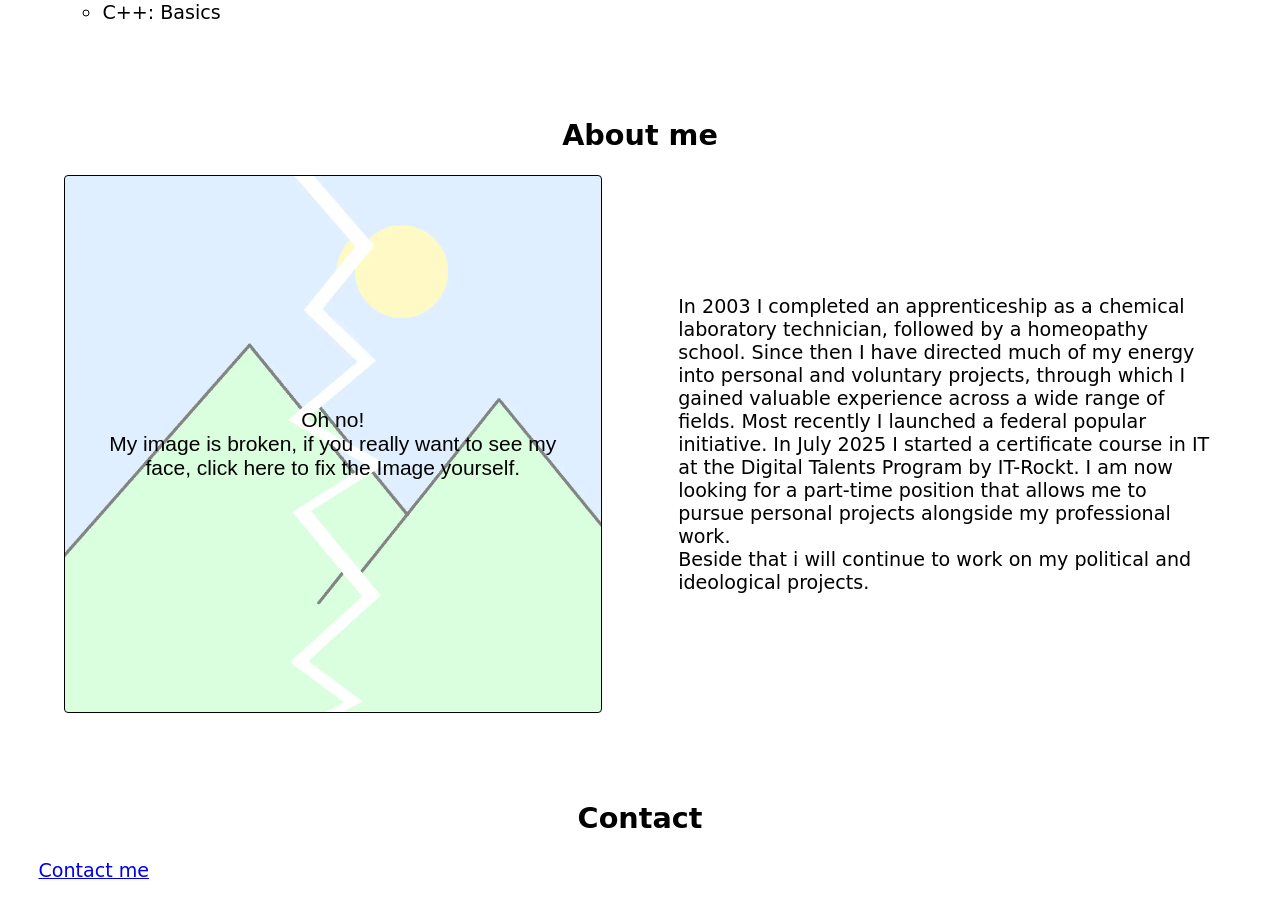
==== commit 79089615: "added a nav button if the ul creates an overflow. fixed the dynamic header" ====
--- a/docs/index.html
+++ b/docs/index.html
@@ -19,8 +19,7 @@
         <h1 id="header-title">
             Curriculum Vitae
         </h1>
-        <button id="guessing-name-game">Guessing Name Game</button>
-        <nav aria-label="Main navigation">
+        <nav aria-label="Main navigation" id="nav-section">
             <ul>
                 <li><a href="#introduction">Introduction</a></li>
                 <li><a href="#experience">Experience</a></li>
@@ -29,6 +28,7 @@
                 <li><a href="#about-me">About me</a></li>
             </ul>
         </nav>
+        <button aria-label="popup navigation for small resolution" id="popup-nav-btn">Navigation</button>
         <a href="ContactFormular.html" class="header-contact-btn">Contact</a>
     </header>
     
@@ -54,6 +54,7 @@
             </p>
             <p>
                 This is important in the context of my curriculum vitae for two reasons:
+            </p>
             <ul>
                 <li>
                     To work for this idea is the most essential thing in my live and therfore deeply intertwined with my curriculum vitae
@@ -64,9 +65,14 @@
                 <li>
                     lastely, the beauty of a project like this CV is: even doe its about me, i can integrate my ideas. Even on a funny way :) (standards don't have to be borring).
                 </li>
-
             </ul>
-            </p>
+            
+            <p>
+                So here we go, to find out my name, click the following Button and try you luck to guess my name:
+            </p>
+
+            <button id="guessing-name-game">Guessing Name Game</button>
+
         </section>
 
 <!-- =================================================================================================
@@ -518,7 +524,7 @@
                                 Section: CONTACT ME
      =================================================================================================-->
 
-        <section name="contact-me">
+        <section name="contact-me" class="std-section">
             <h1 class="centered-title">
                 Contact
             </h1>
@@ -546,7 +552,7 @@
         <section id="puzzle">
             <div id="puzzle-box" class="game-box"></div>
         </section>
-        <button id="close-image-game" class="close-button dialog-grid-item">close</button>
+        <button id="close-image-game-2" class="close-button dialog-grid-item">close</button>
     </dialog>
 </body>
 
--- a/docs/Styles/styles.css
+++ b/docs/Styles/styles.css
@@ -6,6 +6,19 @@
     margin: 0;
     box-sizing: border-box;
     font-family: system-ui, Segoe UI, sans-serif;
+    font-size: clamp(1rem, (1vw + 0.7vh), 1.5rem);
+}
+
+button {
+    padding: 0.5em 1em;
+    font-size: 1rem;
+    border: 1px solid currentColor;
+    border-radius: 4px;
+    cursor: pointer;
+}
+
+button:hover {
+    opacity: 0.8;
 }
 
 /* ==============================================================
@@ -31,12 +44,14 @@
     z-index: 100;
     display: flex;
     justify-content: space-evenly;
-    align-content: center;
-    height: 90px;
+    align-items: center;
+    height: 100px;
     width: 100%;
-    padding: 1em;
+    padding: 12px;
     background-color: var(--std-color-1);
     transition: transform 0.3s ease;
+    box-sizing: border-box;
+    gap: 1em;
 }
 
 .header-hidden {
@@ -45,6 +60,12 @@
 
 #header-title {
     color: var(--std-color-2);
+    margin: 0;
+    align-content: center;
+}
+
+.hide-nav-item {
+    display: none;
 }
 
 nav {
@@ -63,7 +84,7 @@
 
 nav a {
     display: block;
-    padding: 0.5em 1em;
+    padding: 0.3em 0.8em;
     background-color: var(--std-color-3);
     text-decoration: none;
     border-radius: 4px;
@@ -126,8 +147,13 @@
     }
 }
 
+#guessing-name-game {
+    background-color: var(--std-color-1);
+    color: var(--std-color-2);
+}
+
 #experience {
-    animation: reveal-down 2.5s ease 2s both;
+    animation: reveal-down 5.5s ease 2s both;
 
 }
 
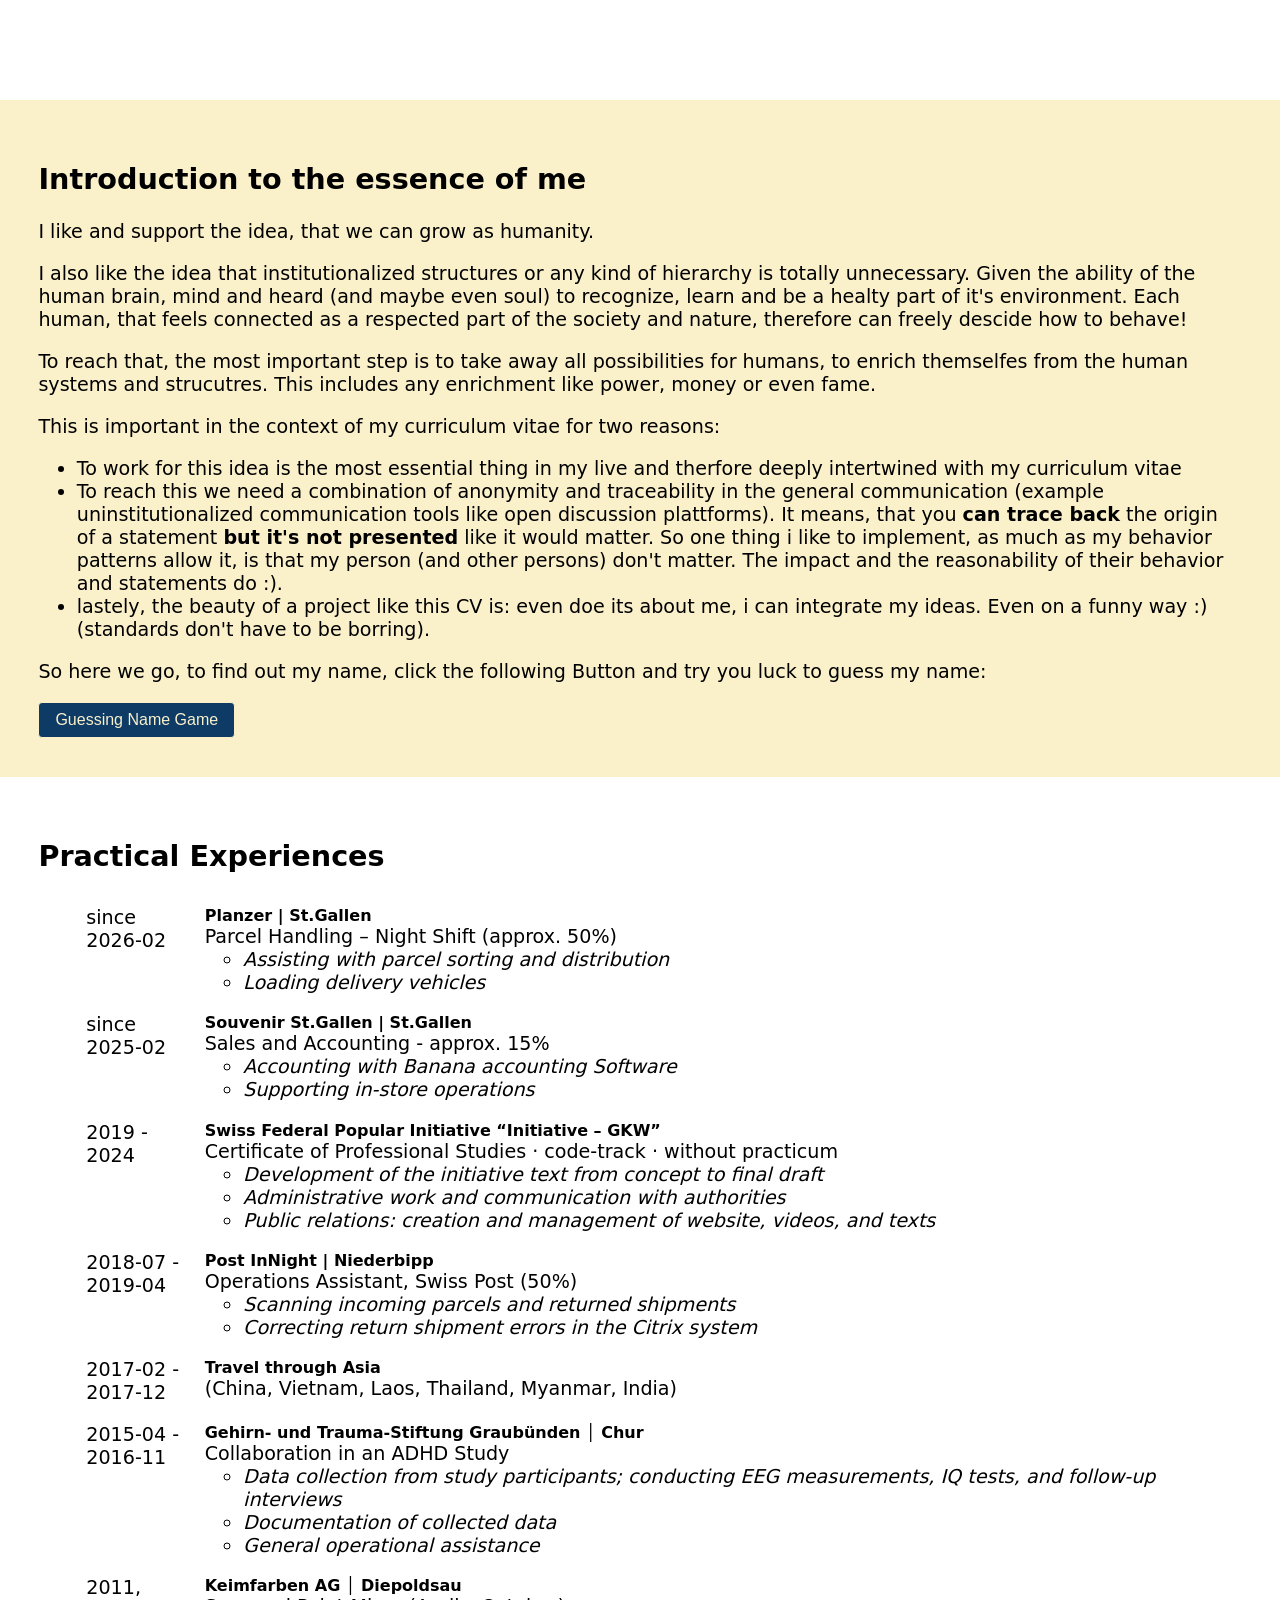
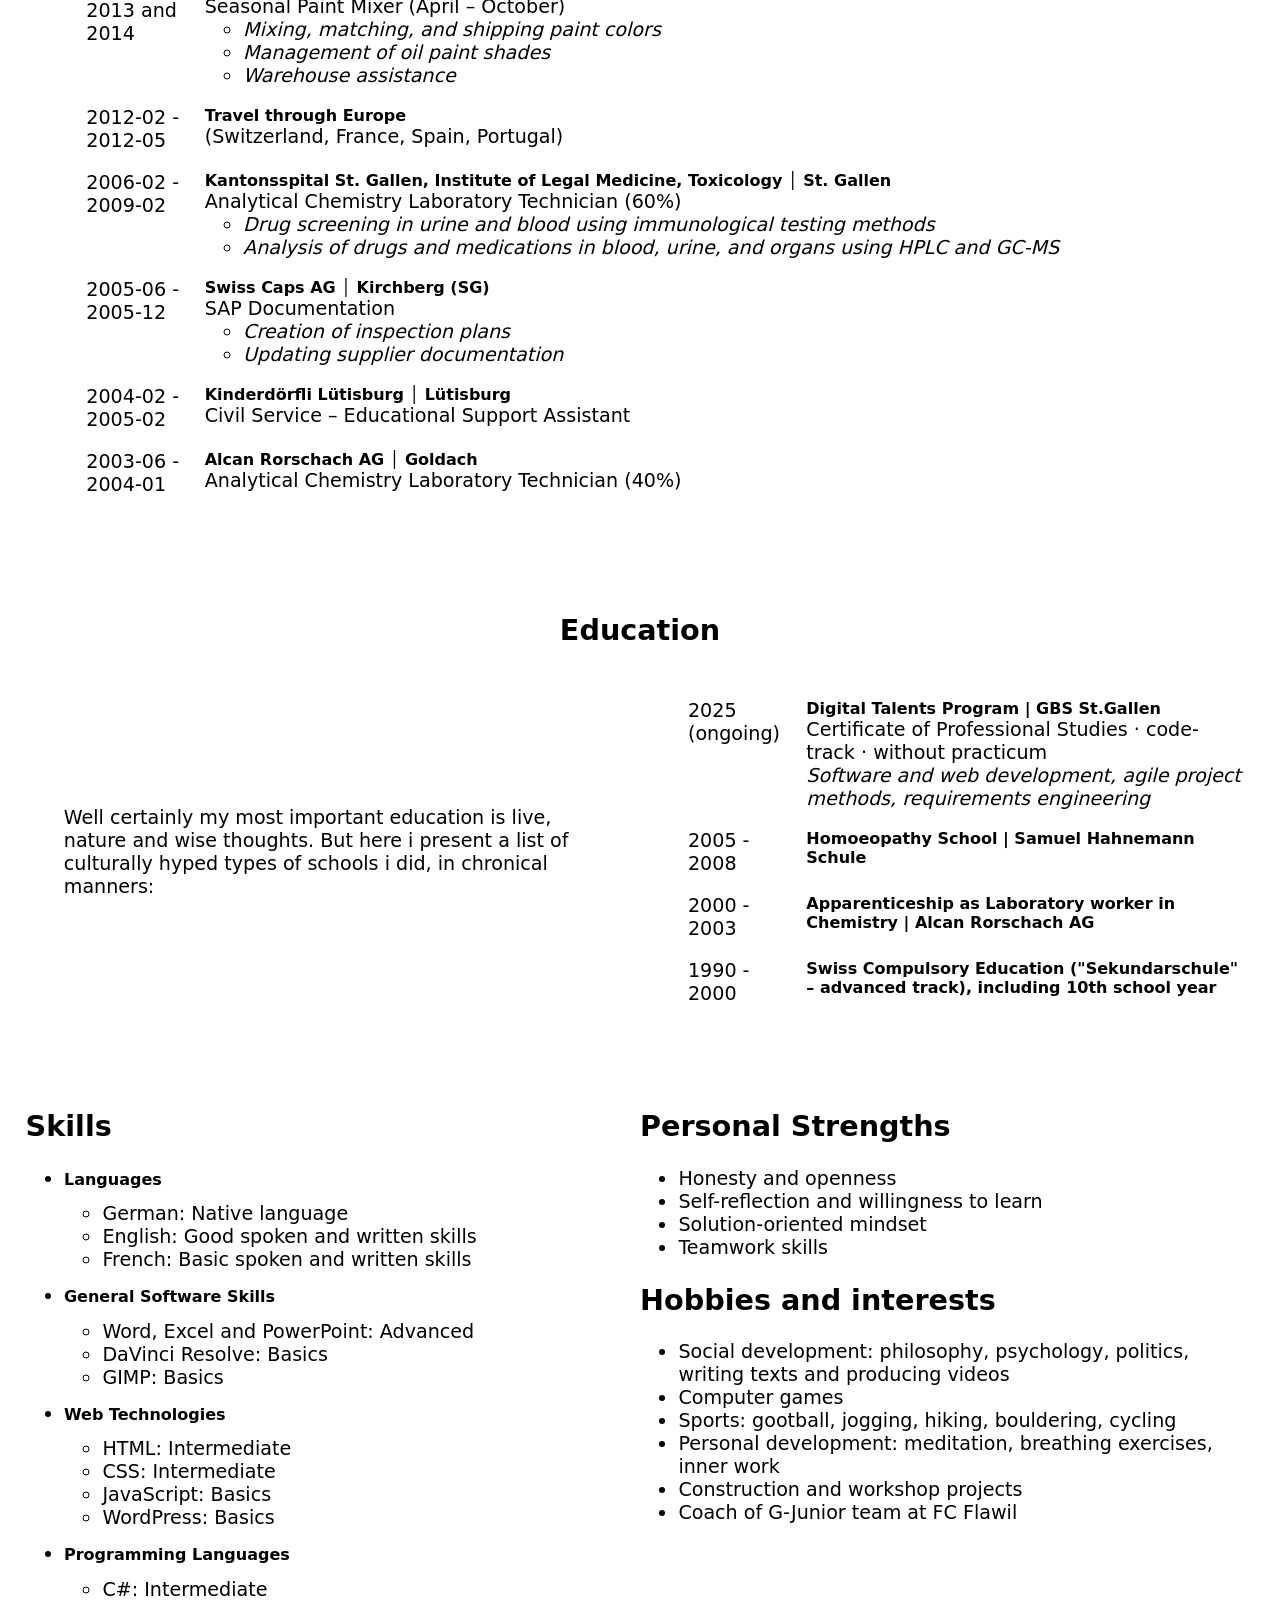
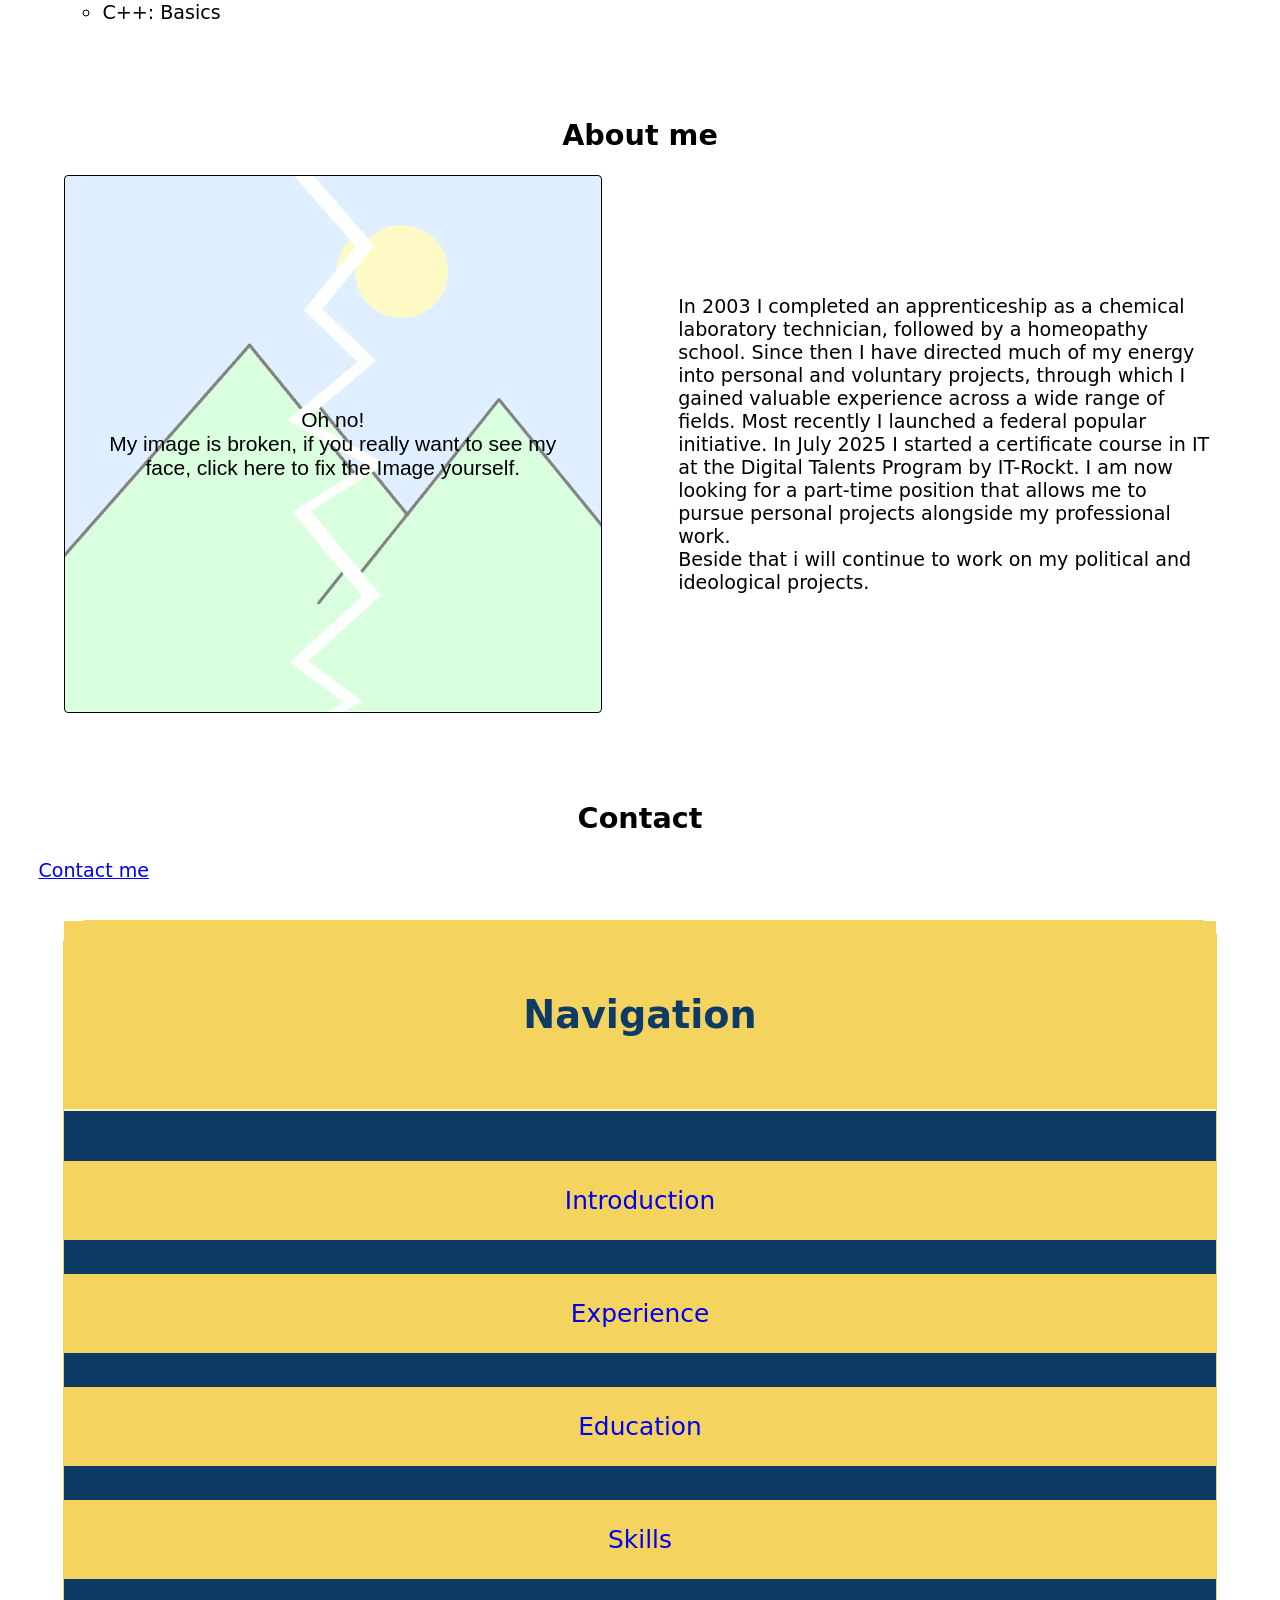
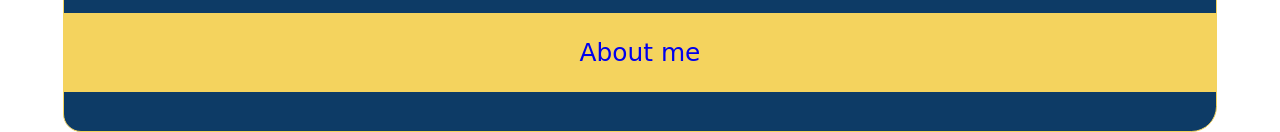
==== commit 99ed7b77: "added the navigation popup and styled everything around" ====
--- a/docs/index.html
+++ b/docs/index.html
@@ -554,6 +554,20 @@
         </section>
         <button id="close-image-game-2" class="close-button dialog-grid-item">close</button>
     </dialog>
+
+    <dialog id="popup-nav-menu">
+        <h1 id="popup-nav-title">Navigation</h1>
+        <nav aria-label="Popup navigation">
+            <ul  id="popup-nav-ul">
+                <li><a href="#introduction" id="popup-nav-btn-inro">Introduction</a></li>
+                <li><a href="#experience" id="popup-nav-btn-exper">Experience</a></li>
+                <li><a href="#ecucation" id="popup-nav-btn-edu">Education</a></li>
+                <li><a href="#skills" id="popup-nav-btn-sk">Skills</a></li>
+                <li><a href="#about-me" id="popup-nav-btn-about">About me</a></li>
+            </ul>
+        </nav>
+    </dialog>
 </body>
 
+
 </html>
--- a/docs/Styles/styles.css
+++ b/docs/Styles/styles.css
@@ -20,6 +20,7 @@
 button:hover {
     opacity: 0.8;
 }
+
 
 /* ==============================================================
      Global Vaiables
@@ -64,6 +65,12 @@
     align-content: center;
 }
 
+
+   /* --------------------------------------------------------------
+        Navigation ul Styling
+   -------------------------------------------------------------- */
+
+
 .hide-nav-item {
     display: none;
 }
@@ -88,6 +95,59 @@
     background-color: var(--std-color-3);
     text-decoration: none;
     border-radius: 4px;
+}
+
+   /* --------------------------------------------------------------
+        Navigation Popup Styling
+   -------------------------------------------------------------- */
+
+#popup-nav-btn {
+    background-color: var(--std-color-1);
+    color: var(--std-color-3);
+}
+
+#popup-nav-menu {
+    display: grid;
+    grid-template-rows: auto 1fr;
+    width: 90%;
+    height: 90%;
+    border-radius: 2vw 2vh;
+    border: 0.4px solid var(--std-color-3);
+    padding: 0;
+    background-color: var(--std-color-1);
+}
+
+#popup-nav-title {
+    text-align: center;
+    padding: 8vh;
+    margin-top: 0;
+    color: var(--std-color-1);
+    background-color: var(--std-color-3);
+    border-bottom: 2px solid var(--std-color-2);
+}
+
+#popup-nav-ul {
+    flex-direction: column;
+    width: 100%;
+    margin: 0 0 15px 0;
+}
+
+#popup-nav-ul *{
+    width: 100%;
+}
+
+#popup-nav-ul a {
+    padding: 1em 0em;
+    margin: 0.5em 0em;
+    font-size: 1.3em;
+    width: 100%;
+    border-radius: 0;
+    text-align: center;
+}
+
+#popup-nav-menu::backdrop {
+    backdrop-filter: blur(4px);
+    background-color: color-mix(in srgb, var(--std-color-3) 30%, transparent);
 }
 
 
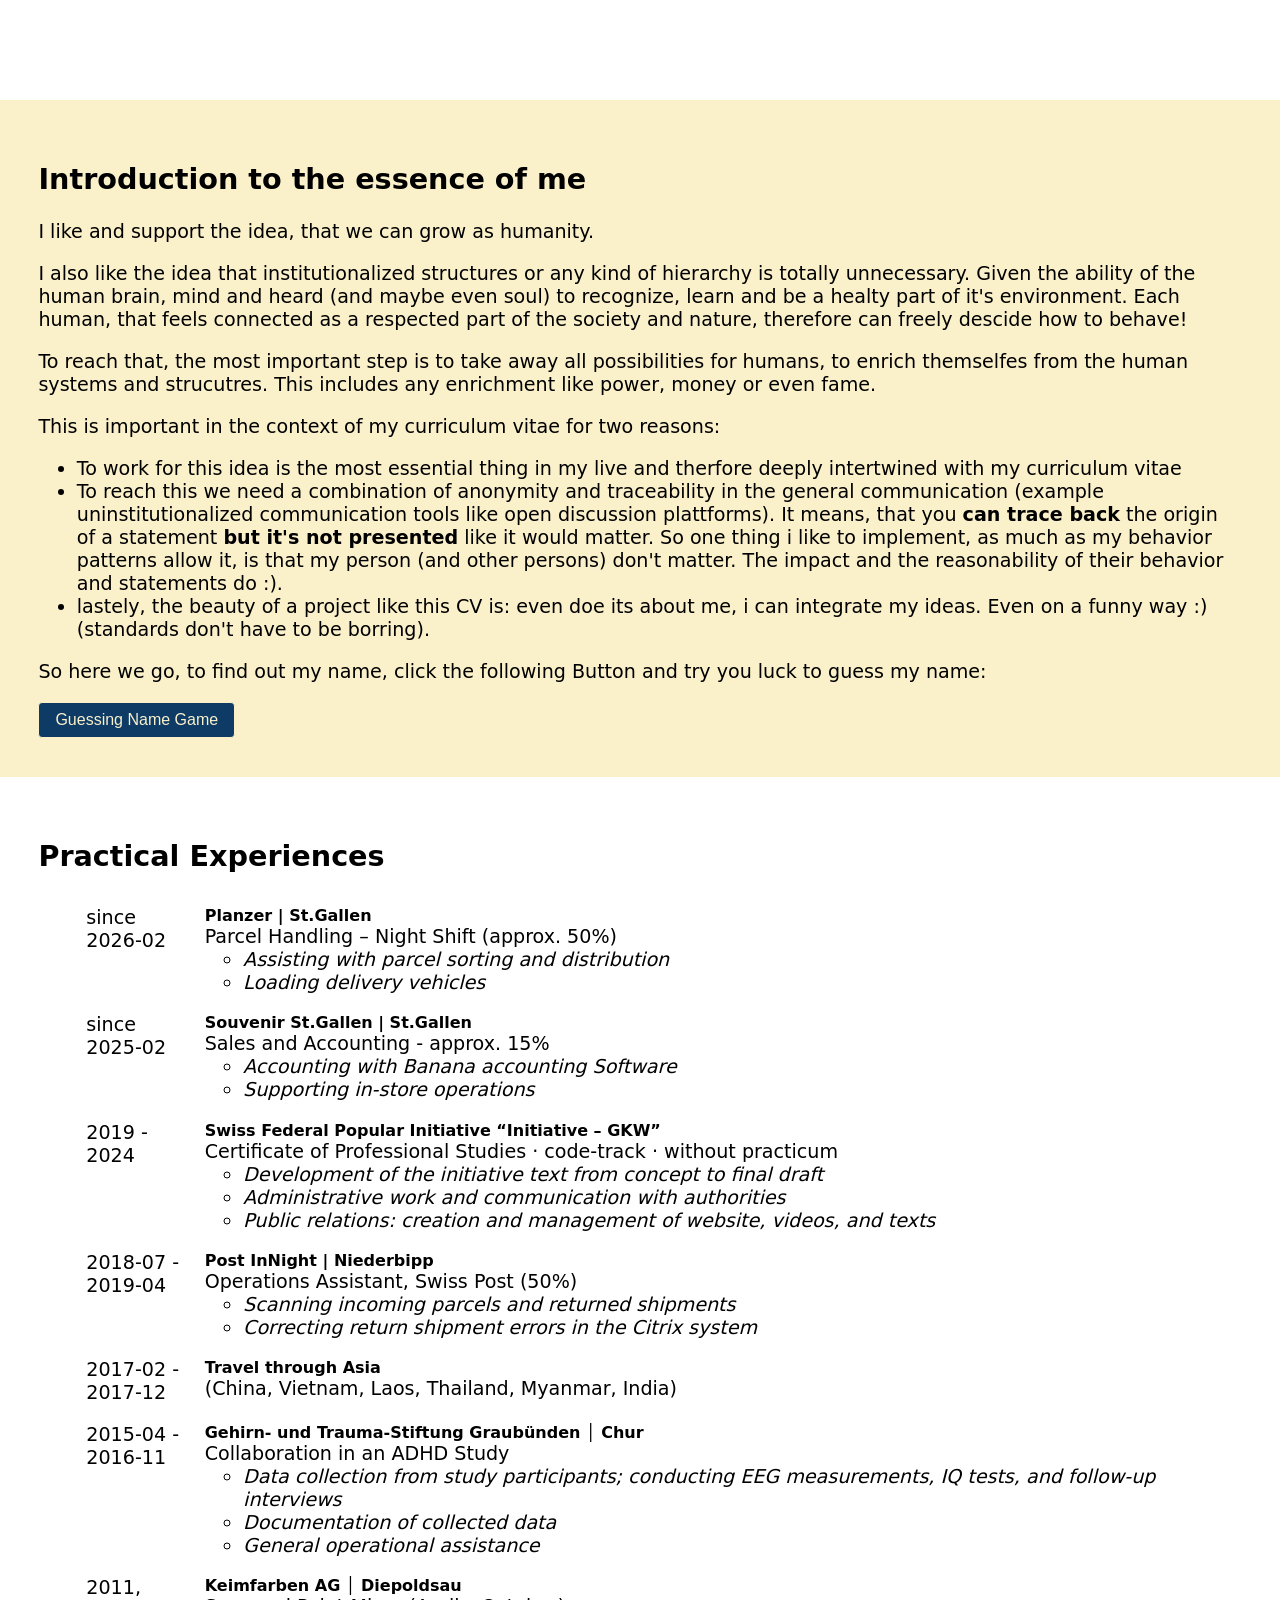
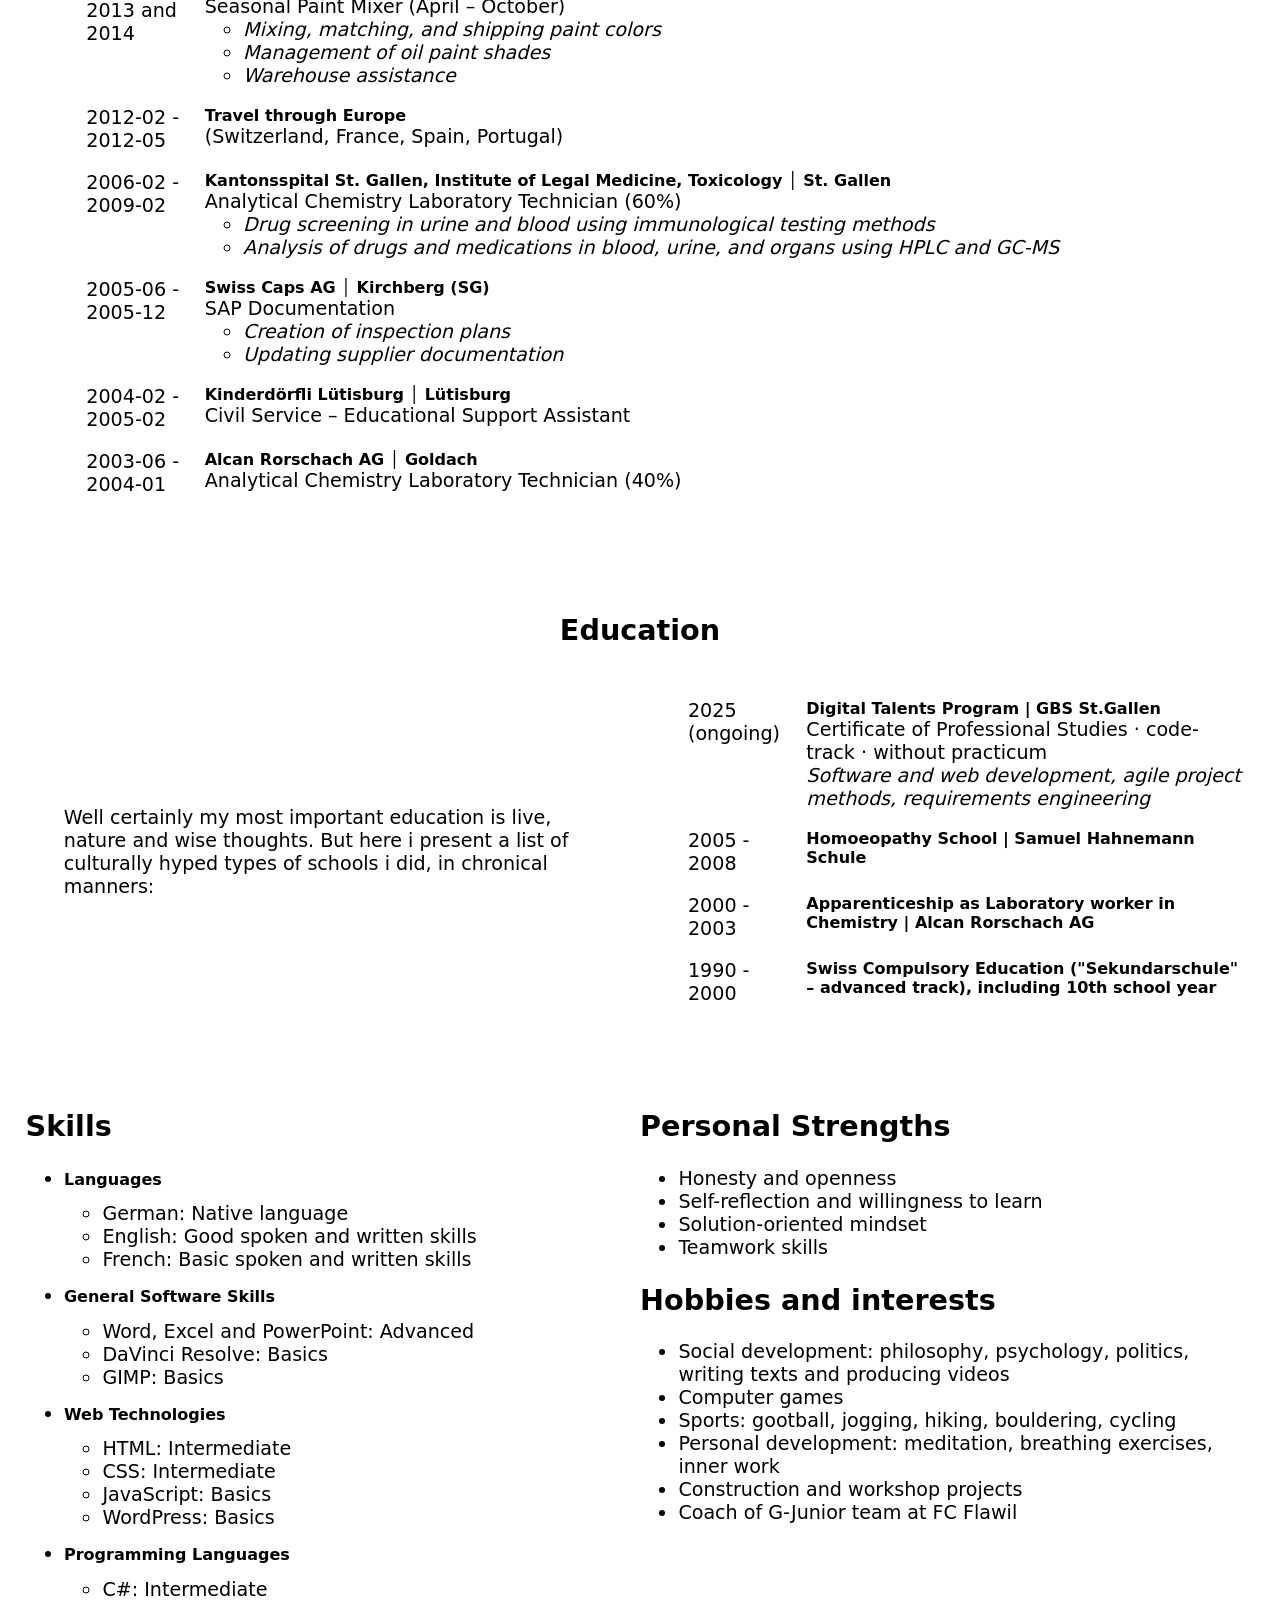
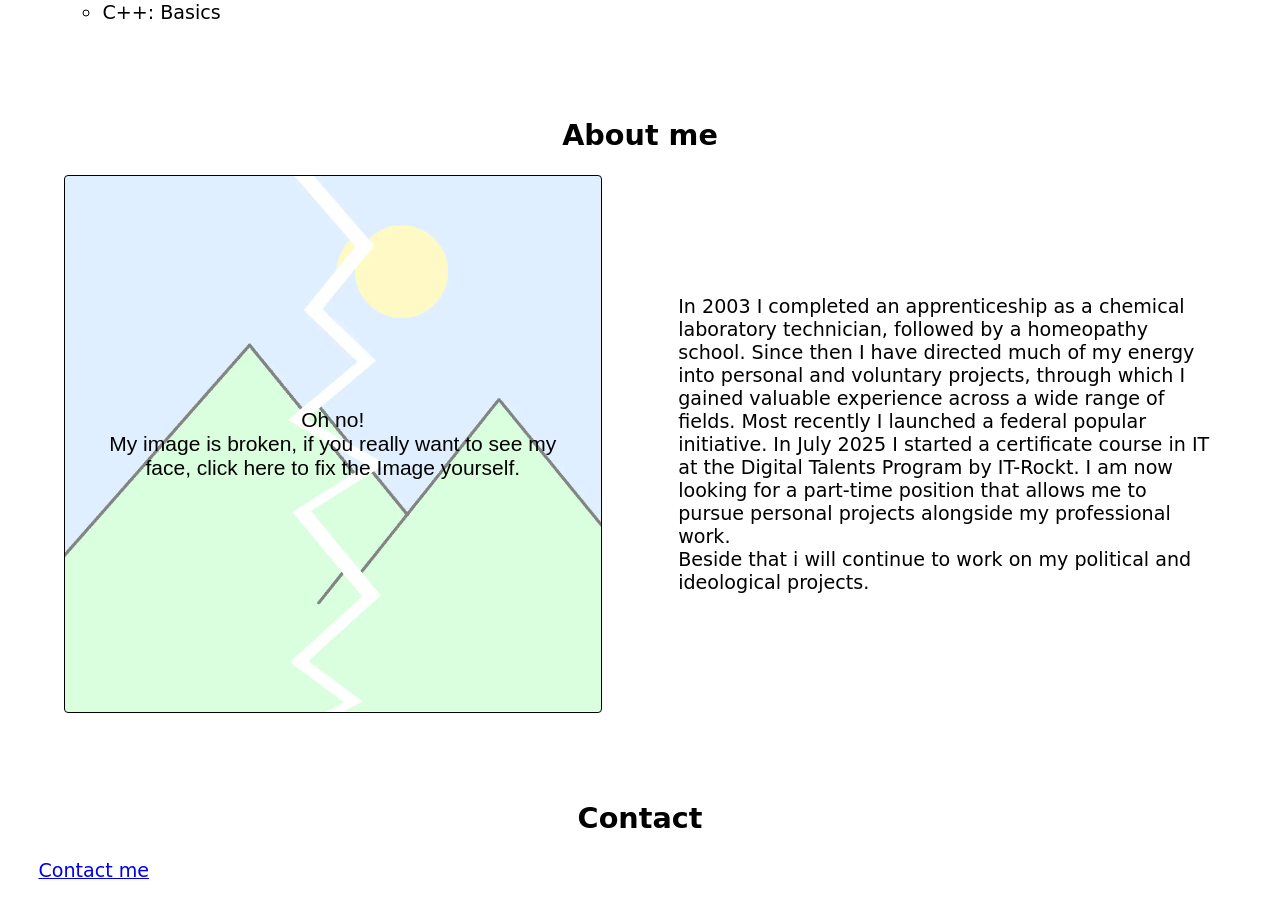
==== commit 20dd1def: "added the name game game" ====
--- a/docs/index.html
+++ b/docs/index.html
@@ -567,6 +567,19 @@
             </ul>
         </nav>
     </dialog>
+
+    <dialog id="name-game-dialog">
+        <section id="name-game-container">
+            <h1 class="dialog-title" id="name-game-title">- Name Game -</h1>
+            <p id="name-game-intro">Don't forget that we should not build a cult arond names<br>¯\_(ツ)_/¯<br>stupid games \(^▽^)/<br><br> however, here is how it works:<br>You have 5 lives, every time you guess a letter that is in my name, it will be displayed, however, if you guess wrong, you loose one live. (｀∀´)Ψ</p>
+            <p id="lives-display"></p>
+            <p id="name-game-instr">Enter one character:</p>
+            <input type="text" id="char-input">
+            <button id="risk-live-btn">Risk a Live</button>
+            <p id="name">name:<br><span id="correct-chars"></span></p>
+            <button id="close-name-game">RUN !</button>
+        </section>
+    </dialog>
 </body>
 
 
--- a/docs/Styles/styles.css
+++ b/docs/Styles/styles.css
@@ -117,6 +117,10 @@
     background-color: var(--std-color-1);
 }
 
+#popup-nav-menu:not([open]) {
+    display: none;
+}
+
 #popup-nav-title {
     text-align: center;
     padding: 8vh;
@@ -300,7 +304,7 @@
 }
 
 .dialog-icons {
-    position: fixed;
+    position: absolute;
     top: 8px;
     right: 8px;
     display: flex;
@@ -383,4 +387,92 @@
 
 dialog:not([open]) {
     display: none;
-}+}
+
+/* ==============================================================
+     Name Game Styling
+   ============================================================== */
+
+#name-game-dialog {
+    place-items: center;
+    width: 90%;
+    height: 90%;
+    padding:0;
+    border: 0.2em solid var(--std-color-1);
+    border-radius: 2vw 2vh;
+}
+
+#name-game-dialog::backdrop {
+    background-color: color-mix(in srgb, var(--std-color-1) 40%, transparent);
+    backdrop-filter: blur(5px);
+}
+
+#name-game-container{
+    min-height:100%;
+    display: flex;
+    align-items: stretch;
+    padding:0;
+    flex-direction: column;
+    background-color: var(--std-color-2);
+}
+
+#name-game-dialog p {
+    text-align: center;
+}
+
+#correct-chars {
+    letter-spacing: 0.2em;
+}
+
+#name-game-title {
+    padding: 1em;
+    text-align: center;
+    background-color: var(--std-color-3);
+    color: var(--std-color-1);
+}
+
+#name-game-intro{
+    padding: 1em;
+    background-color: var(--std-color-2);
+    color: var(--std-color-1);
+    margin: 0;
+}
+
+#lives-display {
+    background-color: var(--std-color-1);
+    color: var(--std-color-3);
+    margin: 0;
+    padding: 1.2em;
+}
+
+#name-game-instr {
+    padding: 0.5em;
+    background-color: var(--std-color-2);
+    color: var(--std-color-1);
+    margin: 0;
+}
+
+#char-input{
+    width: 13em;
+    align-self: center;
+    padding: 0.2em;
+    margin: 1em;
+}
+
+#risk-live-btn {
+    width: 13em;
+    align-self: center;
+    background-color: var(--std-color-3);
+}
+
+#name {
+    width: 20em;
+    align-self: center;
+    margin: 2em;
+}
+
+#close-name-game{
+    background-color: lightcoral;
+    width: 8em;
+    align-self: center;
+}
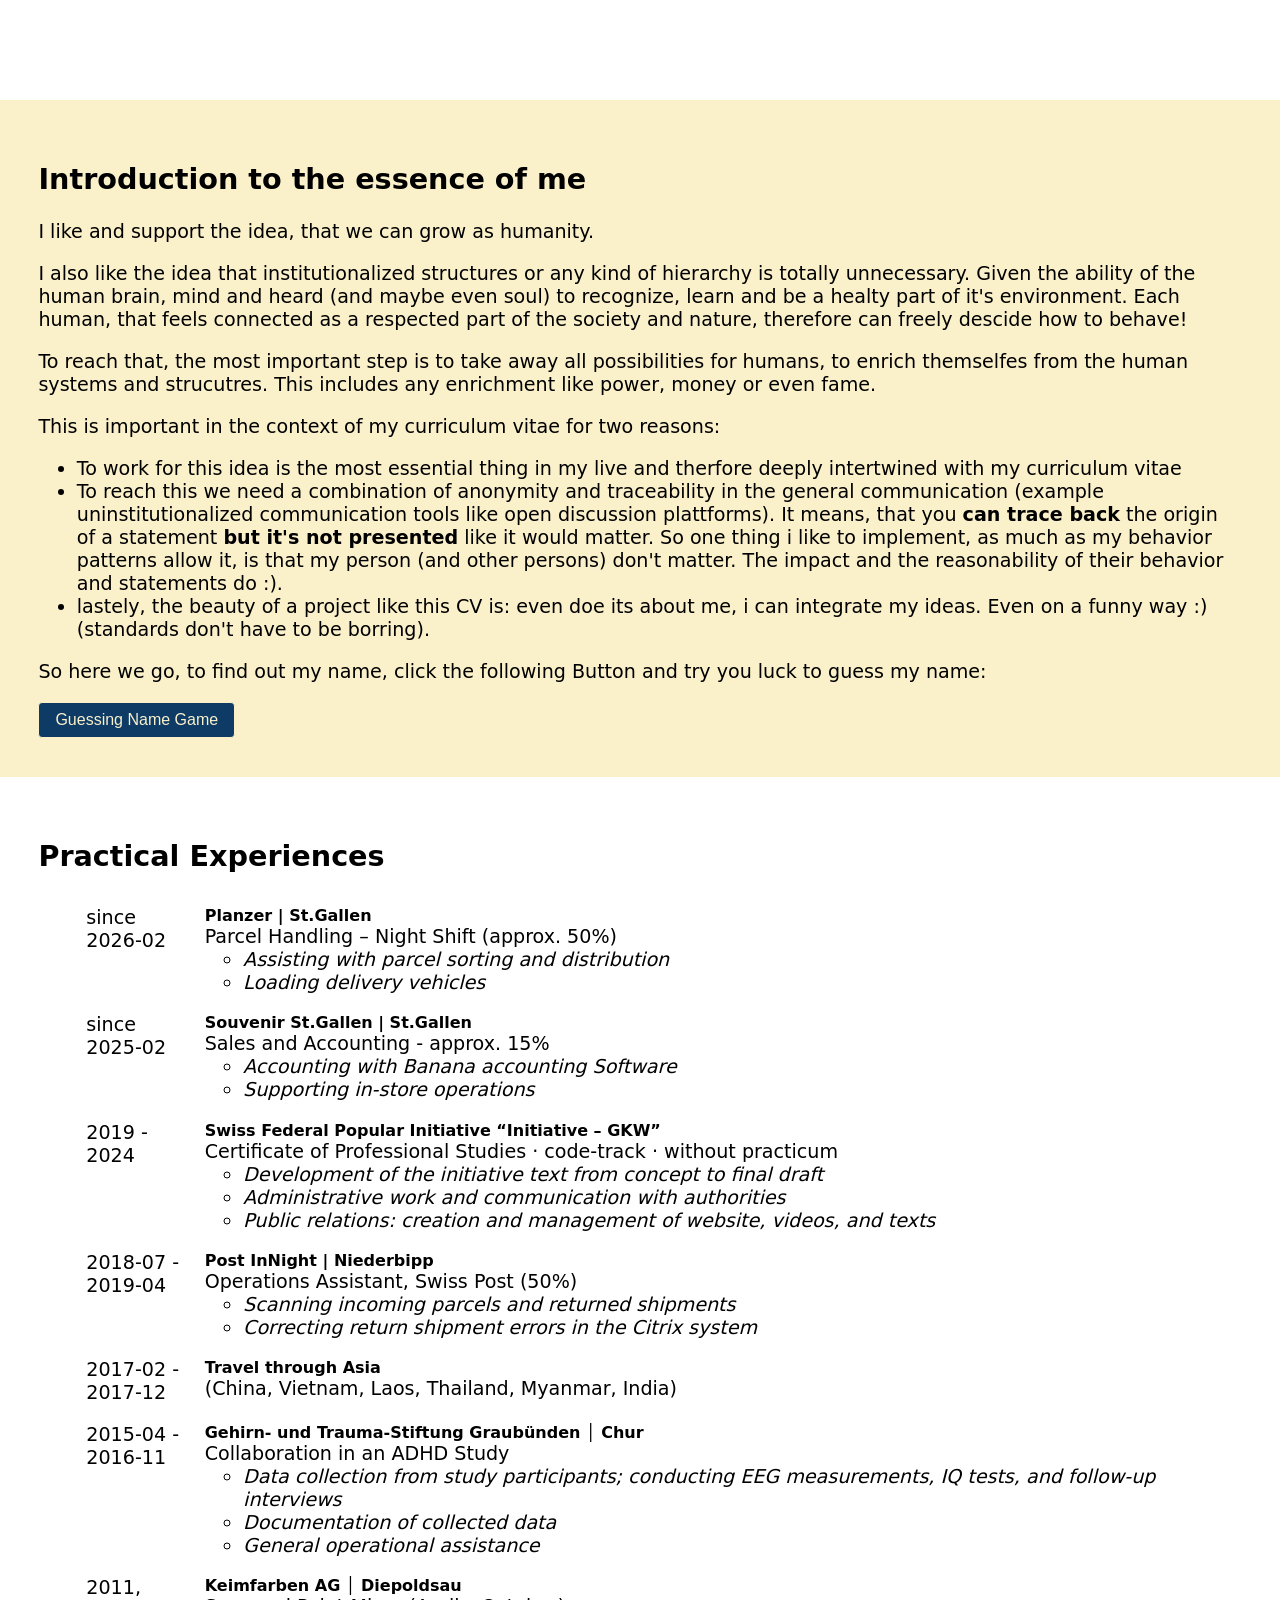
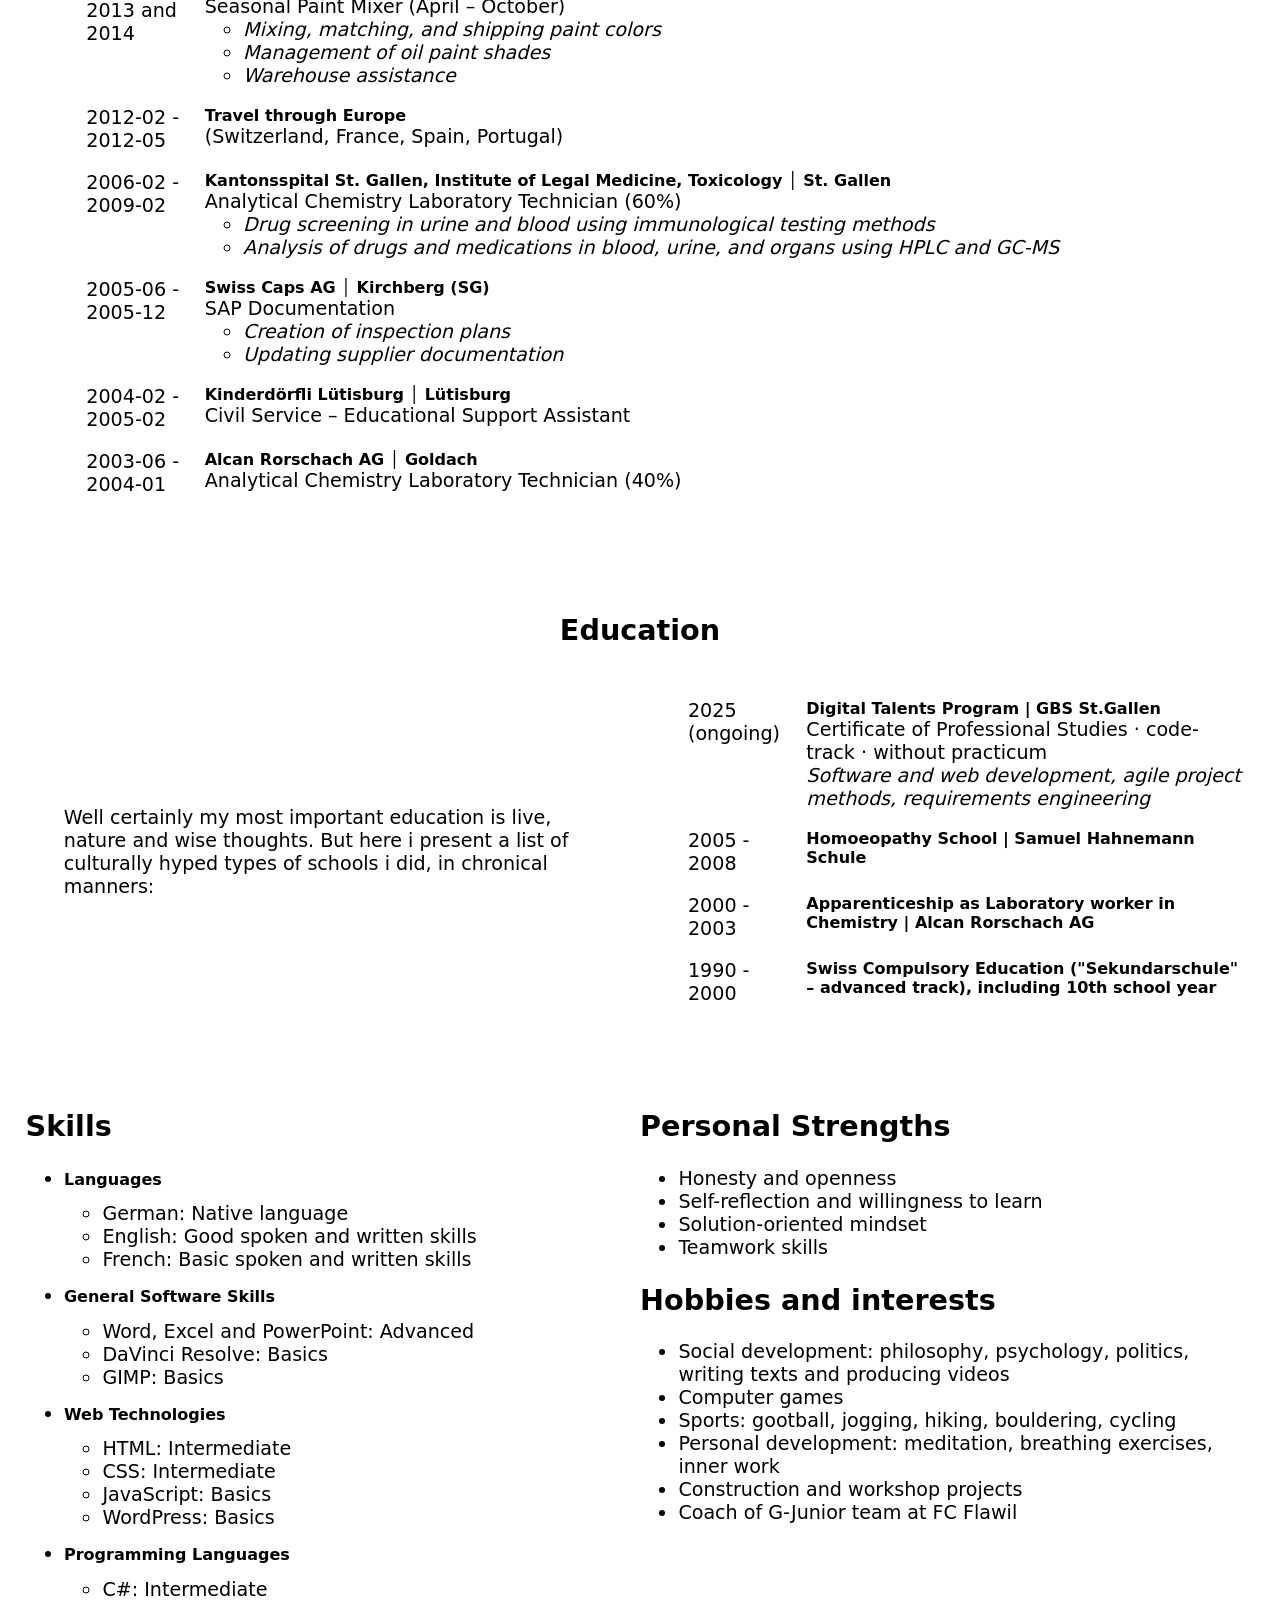
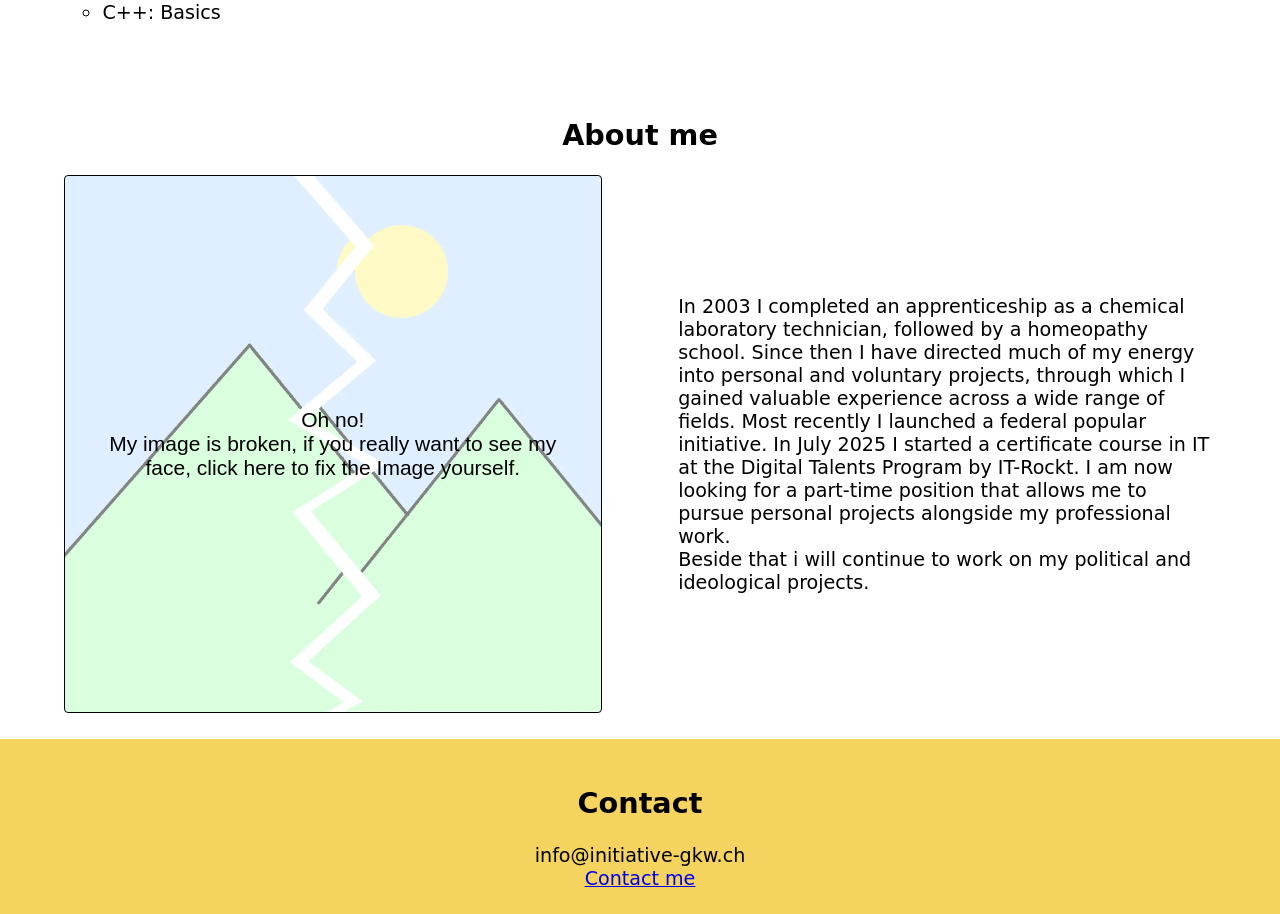
==== commit 3ba07329: "added form styling and back button" ====
--- a/docs/index.html
+++ b/docs/index.html
@@ -524,18 +524,19 @@
                                 Section: CONTACT ME
      =================================================================================================-->
 
-        <section name="contact-me" class="std-section">
+
+
+
+    </main>
+
+    <footer>
+        <section name="contact-me" id="footer-section">
             <h1 class="centered-title">
                 Contact
             </h1>
+            <a mailto="info@initiative-gkw.ch">info@initiative-gkw.ch</a>
             <a href="ContactFormular.html" name="contact-form">Contact me</a>
         </section>
-
-
-    </main>
-
-    <footer>
-
     </footer>
 
 
--- a/docs/Styles/styles.css
+++ b/docs/Styles/styles.css
@@ -476,3 +476,100 @@
     width: 8em;
     align-self: center;
 }
+
+
+/* ==============================================================
+     Name Game Styling
+   ============================================================== */
+
+footer {
+    display: flex;
+    align-items: center;
+    justify-content: center;
+    background-color: var(--std-color-3);
+}
+
+#footer-section {
+    padding: clamp(0.5rem, 2.5vw, 1.5rem);
+    display: flex;
+    flex-direction: column;
+    align-items: center;
+}
+
+
+/* ==============================================================
+   ==============================================================
+     
+                    --- CONTACT FORMULAR ---
+
+   ==============================================================
+   ============================================================== */
+#form-section {
+    font-size: clamp(1em, calc(1.1vh + 1.1vw), 1.8em);
+    color: var(--std-color-1);
+    width: 100%;
+    height: 100%;
+    display: flex;
+    flex-direction: column;
+    background-color: var(--std-color-1);
+}
+
+#form-section label {
+    margin: 10px;
+    display: flex;
+    flex-direction: column;
+    align-items: center;
+    gap: 0.3em;
+}
+
+#form-section p {
+    margin: 0px;
+    text-align: center;
+}
+
+#form-end {
+    margin: 2em 0 0 0!important;
+}
+
+#form-section input {
+    padding: 0.8em;
+}
+
+#back-btn{
+align-self: center;
+text-decoration: none;
+background-color: var(--std-color-1);
+color: var(--std-color-3);
+border: 0.1em solid var(--std-color-3);
+border-radius: 5px;
+margin: 2em;
+padding: 0.5em 1.5em;
+}
+
+#form-message {
+    padding: 3em;
+}
+
+#form-submit {
+    color: var(--std-color-1);
+    background-color: var(--std-color-3);
+    border: 0.15em solid var(--std-color-1);
+    padding: 0.4em 2em;
+}
+
+#form-title {
+    text-align: center;
+    color: var(--std-color-1);
+    background-color: var(--std-color-2);
+    margin: 0;
+    padding: 0.5em;
+}
+
+#form-form {
+    display: flex;
+    flex-direction: column;
+    align-items: center;
+    background-color: var(--std-color-3);
+    padding: 2em 0 0 0;
+}
+
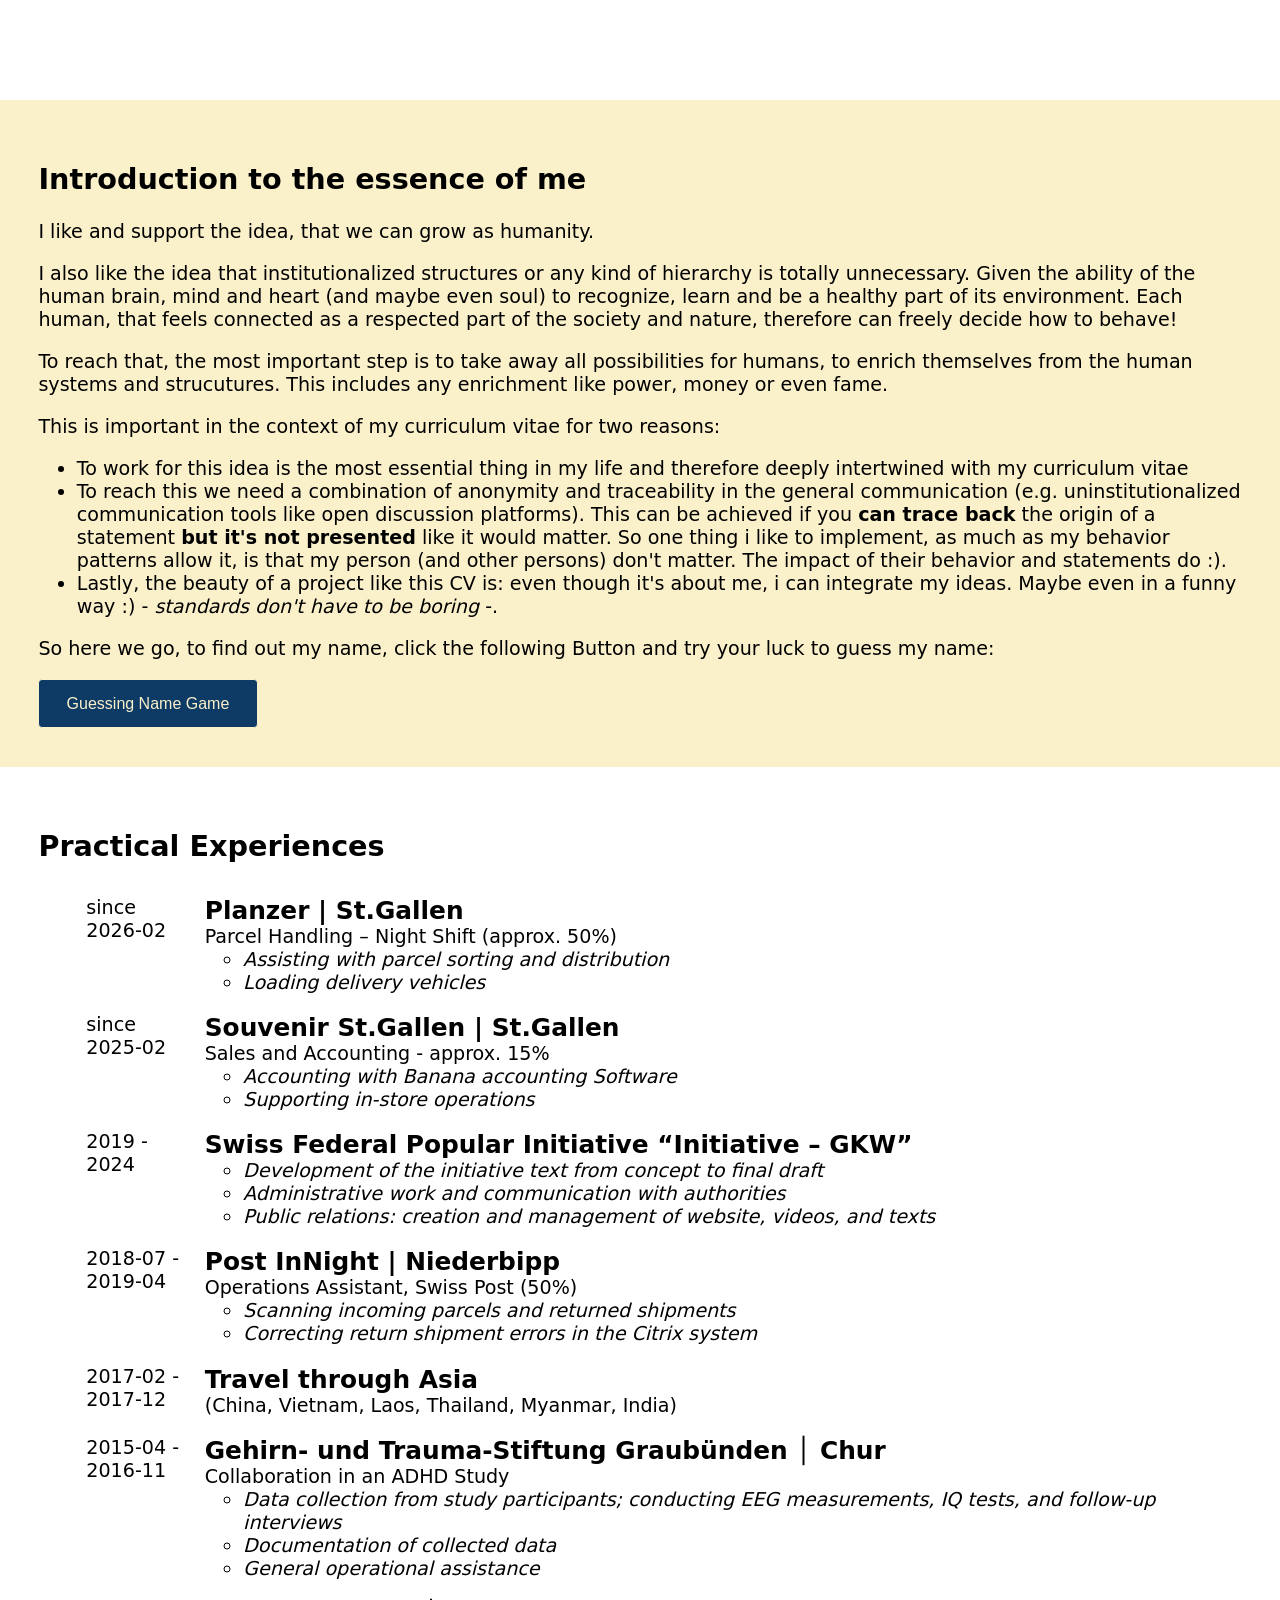
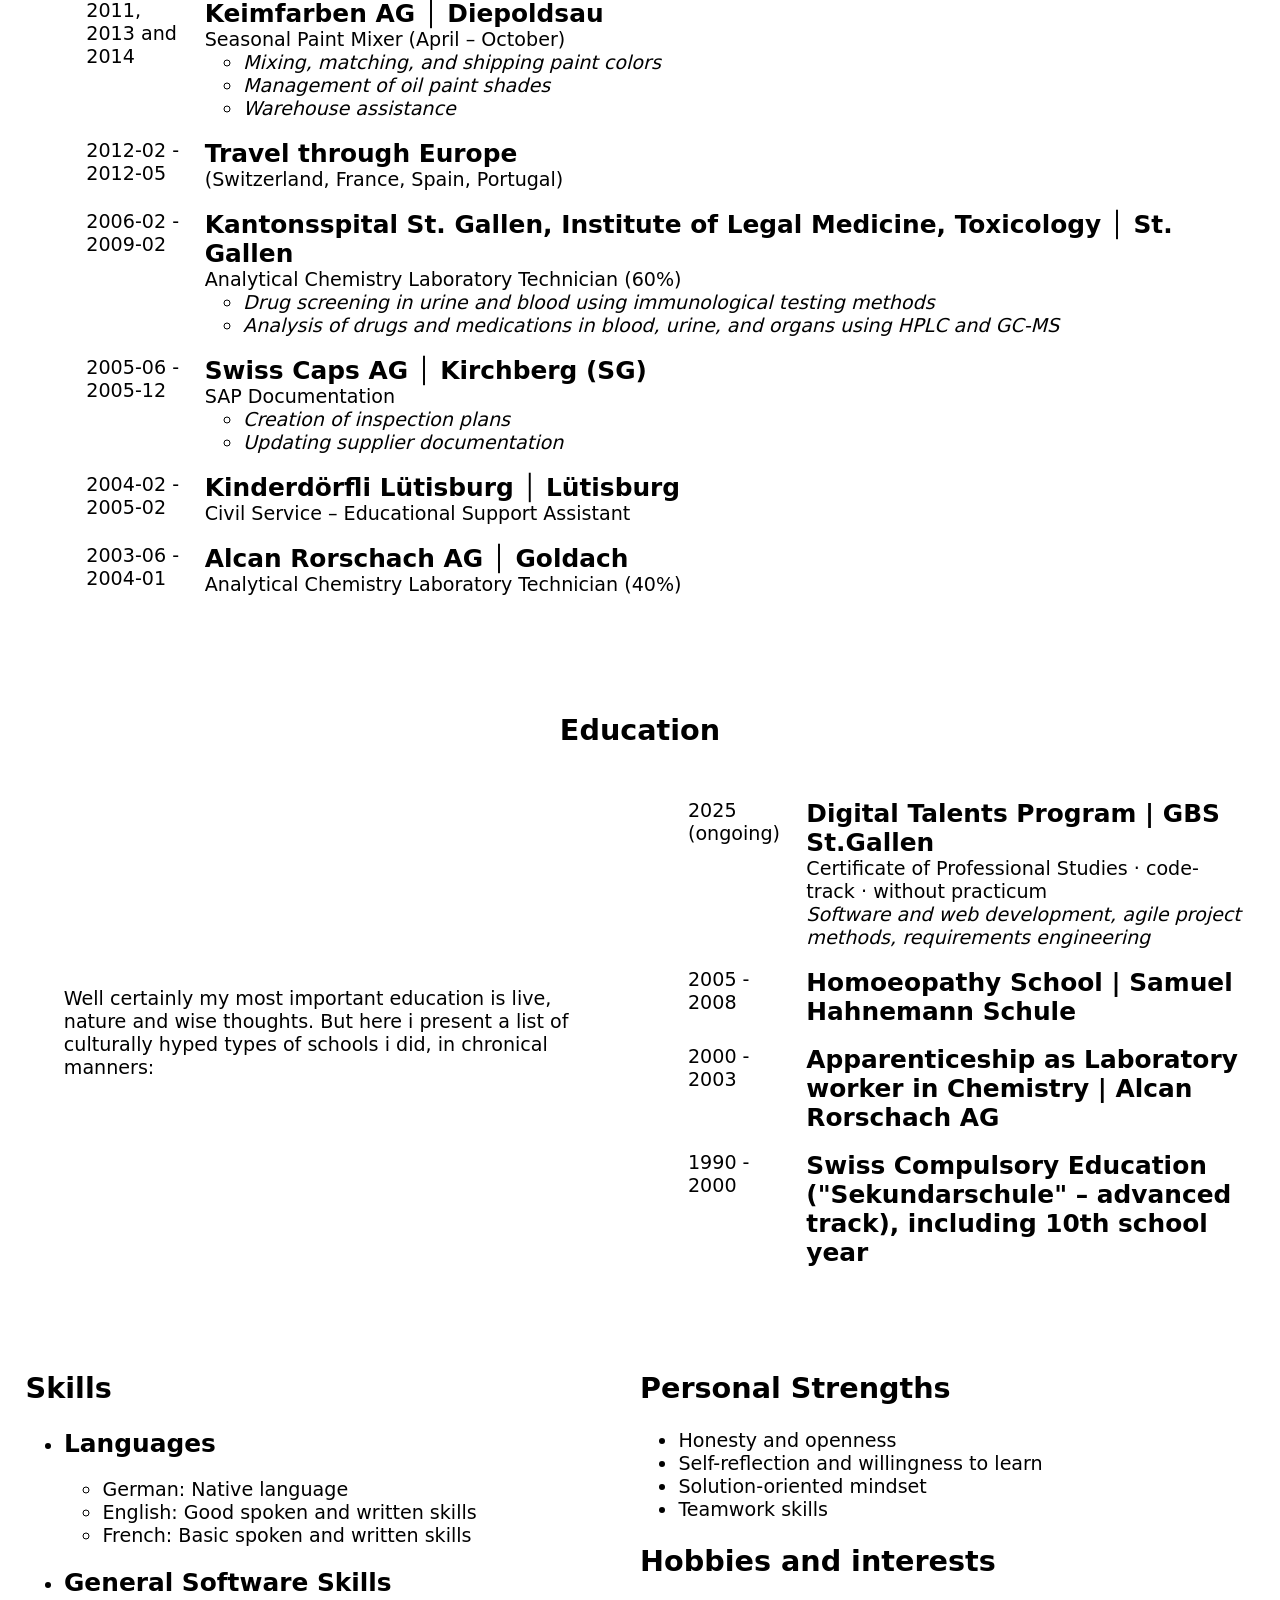
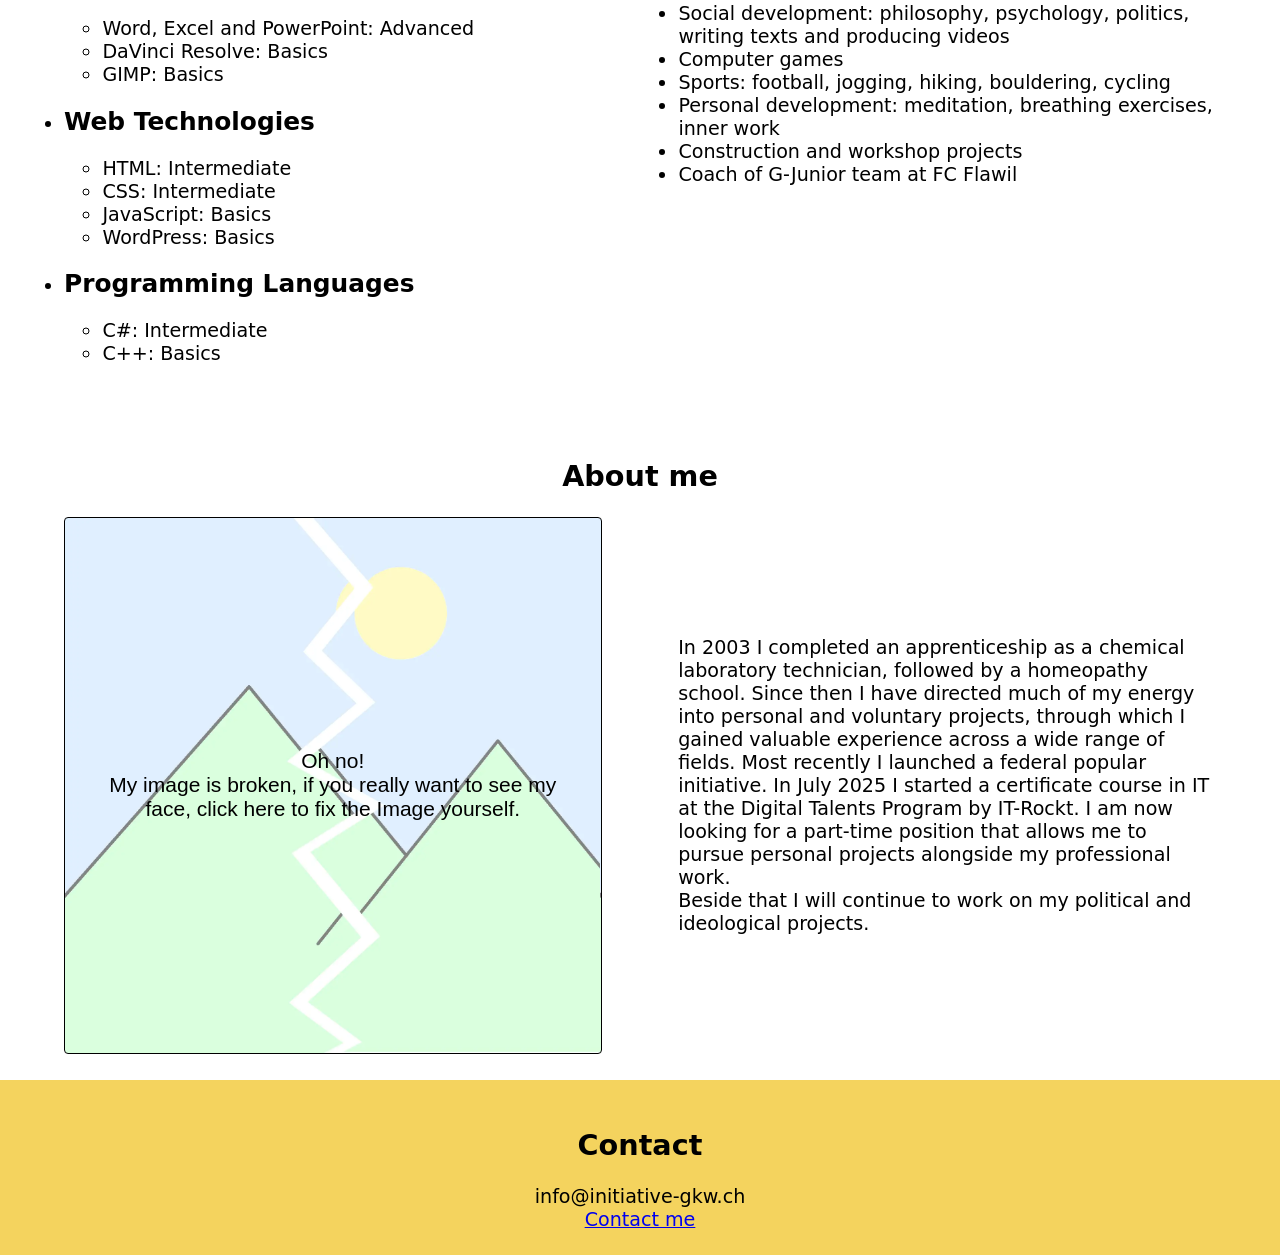
==== commit 13e59034: "final commit" ====
--- a/docs/index.html
+++ b/docs/index.html
@@ -46,29 +46,29 @@
                 I like and support the idea, that we can grow as humanity.
             </p>
             <p>
-                I also like the idea that institutionalized structures or any kind of hierarchy is totally unnecessary. Given the ability of the human brain, mind and heard (and maybe even soul) to recognize, learn and be a healty part of it's environment. Each human, that feels connected as a respected part of the society and nature, therefore can freely descide how to behave!
+                I also like the idea that institutionalized structures or any kind of hierarchy is totally unnecessary. Given the ability of the human brain, mind and heart (and maybe even soul) to recognize, learn and be a healthy part of its environment. Each human, that feels connected as a respected part of the society and nature, therefore can freely decide how to behave!
             </p>
             <p>
                 To reach that, the most important step is to take away all possibilities for humans, to enrich
-                themselfes from the human systems and strucutres. This includes any enrichment like power, money or even fame.
+                themselves from the human systems and strucutures. This includes any enrichment like power, money or even fame.
             </p>
             <p>
                 This is important in the context of my curriculum vitae for two reasons:
             </p>
             <ul>
                 <li>
-                    To work for this idea is the most essential thing in my live and therfore deeply intertwined with my curriculum vitae
+                    To work for this idea is the most essential thing in my life and therefore deeply intertwined with my curriculum vitae
                 </li>
                 <li>
-                    To reach this we need a combination of anonymity and traceability in the general communication (example uninstitutionalized communication tools like open discussion plattforms). It means, that you <strong>can trace back</strong> the origin of a statement <strong>but it's not presented</strong> like it would matter. So one thing i like to implement, as much as my behavior patterns allow it, is that my person (and other persons) don't matter. The impact and the reasonability of their behavior and statements do :).
+                    To reach this we need a combination of anonymity and traceability in the general communication (e.g. uninstitutionalized communication tools like open discussion platforms). This can be achieved if you <strong>can trace back</strong> the origin of a statement <strong>but it's not presented</strong> like it would matter. So one thing i like to implement, as much as my behavior patterns allow it, is that my person (and other persons) don't matter. The impact of their behavior and statements do :).
                 </li>
                 <li>
-                    lastely, the beauty of a project like this CV is: even doe its about me, i can integrate my ideas. Even on a funny way :) (standards don't have to be borring).
+                    Lastly, the beauty of a project like this CV is: even though it's about me, i can integrate my ideas. Maybe even in a funny way :) - <i>standards don't have to be boring</i> -.
                 </li>
             </ul>
             
             <p>
-                So here we go, to find out my name, click the following Button and try you luck to guess my name:
+                So here we go, to find out my name, click the following Button and try your luck to guess my name:
             </p>
 
             <button id="guessing-name-game">Guessing Name Game</button>
@@ -89,7 +89,7 @@
                 <li class="chronical-li">
                     <div>
                         <p>since </p>
-                        <time datetime="2025-02">2026-02</time>
+                        <time datetime="2026-02">2026-02</time>
                     </div>
                     <div>
                         <h2 class="chronical-li-h2">Planzer | St.Gallen</h2>
@@ -132,7 +132,6 @@
                     </div>
                     <div>
                         <h2 class="chronical-li-h2">Swiss Federal Popular Initiative “Initiative – GKW”</h2>
-                        <p>Certificate of Professional Studies · code-track · without practicum</p>
                         <ul>
                             <li>
                                 <i>Development of the initiative text from concept to final draft</i>
@@ -484,7 +483,7 @@
                         Computer games
                     </li>
                     <li>
-                        Sports: gootball, jogging, hiking, bouldering, cycling
+                        Sports: football, jogging, hiking, bouldering, cycling
                     </li>
                     <li>
                         Personal development: meditation, breathing exercises, inner work
@@ -514,8 +513,7 @@
                 My image is broken, if you really want to see my face,
                 click here to fix the Image yourself.</button>
 
-            <p class="grid-section-p">In 2003 I completed an apprenticeship as a chemical laboratory        technician, followed by a homeopathy school. Since then I have directed much of my energy into personal and voluntary projects, through which I gained valuable experience across a wide range of fields. Most recently I launched a federal popular initiative. In July 2025 I started a certificate course in IT at the Digital Talents Program by IT-Rockt. I am now looking for a  part-time position that allows me to pursue personal projects alongside my professional work.
-                <br>Beside that i will continue to work on my political and ideological projects.
+            <p class="grid-section-p">In 2003 I completed an apprenticeship as a chemical laboratory technician, followed by a homeopathy school. Since then I have directed much of my energy into personal and voluntary projects, through which I gained valuable experience across a wide range of fields. Most recently I launched a federal popular initiative. In July 2025 I started a certificate course in IT at the Digital Talents Program by IT-Rockt. I am now looking for a part-time position that allows me to pursue personal projects alongside my professional work.<br>Beside that I will continue to work on my political and ideological projects.
             </p>
         </section>
 
@@ -572,11 +570,11 @@
     <dialog id="name-game-dialog">
         <section id="name-game-container">
             <h1 class="dialog-title" id="name-game-title">- Name Game -</h1>
-            <p id="name-game-intro">Don't forget that we should not build a cult arond names<br>¯\_(ツ)_/¯<br>stupid games \(^▽^)/<br><br> however, here is how it works:<br>You have 5 lives, every time you guess a letter that is in my name, it will be displayed, however, if you guess wrong, you loose one live. (｀∀´)Ψ</p>
+            <p id="name-game-intro">Don't forget that we should not build a cult around names<br>¯\_(ツ)_/¯<br>stupid games \(^▽^)/<br><br> however, here is how it works:<br>You have 5 lives, every time you guess a letter that is in my name, it will be displayed, however, if you guess wrong, you lose one live. (｀∀´)Ψ</p>
             <p id="lives-display"></p>
             <p id="name-game-instr">Enter one character:</p>
             <input type="text" id="char-input">
-            <button id="risk-live-btn">Risk a Live</button>
+            <button id="risk-live-btn">Risk a Life</button>
             <p id="name">name:<br><span id="correct-chars"></span></p>
             <button id="close-name-game">RUN !</button>
         </section>
--- a/docs/Styles/styles.css
+++ b/docs/Styles/styles.css
@@ -20,6 +20,7 @@
 button:hover {
     opacity: 0.8;
 }
+
 
 
 /* ==============================================================
@@ -214,21 +215,9 @@
 #guessing-name-game {
     background-color: var(--std-color-1);
     color: var(--std-color-2);
-}
-
-#experience {
-    animation: reveal-down 5.5s ease 2s both;
-
-}
-
-@keyframes reveal-down {
-    from {
-        clip-path: inset(0 0 100% 0);
-    }
-    to {
-        clip-path: inset(0 0 0% 0);
-    }
-}
+    padding: 0.9em 1.7em;
+}
+
 
 /* ==============================================================
      Chronical List Styling
@@ -243,7 +232,7 @@
 }
 
 .chronical-li-h2 {
-    font-size: 16px;
+    font-size: 1.3em;
 }
 
 .chronical-li {
